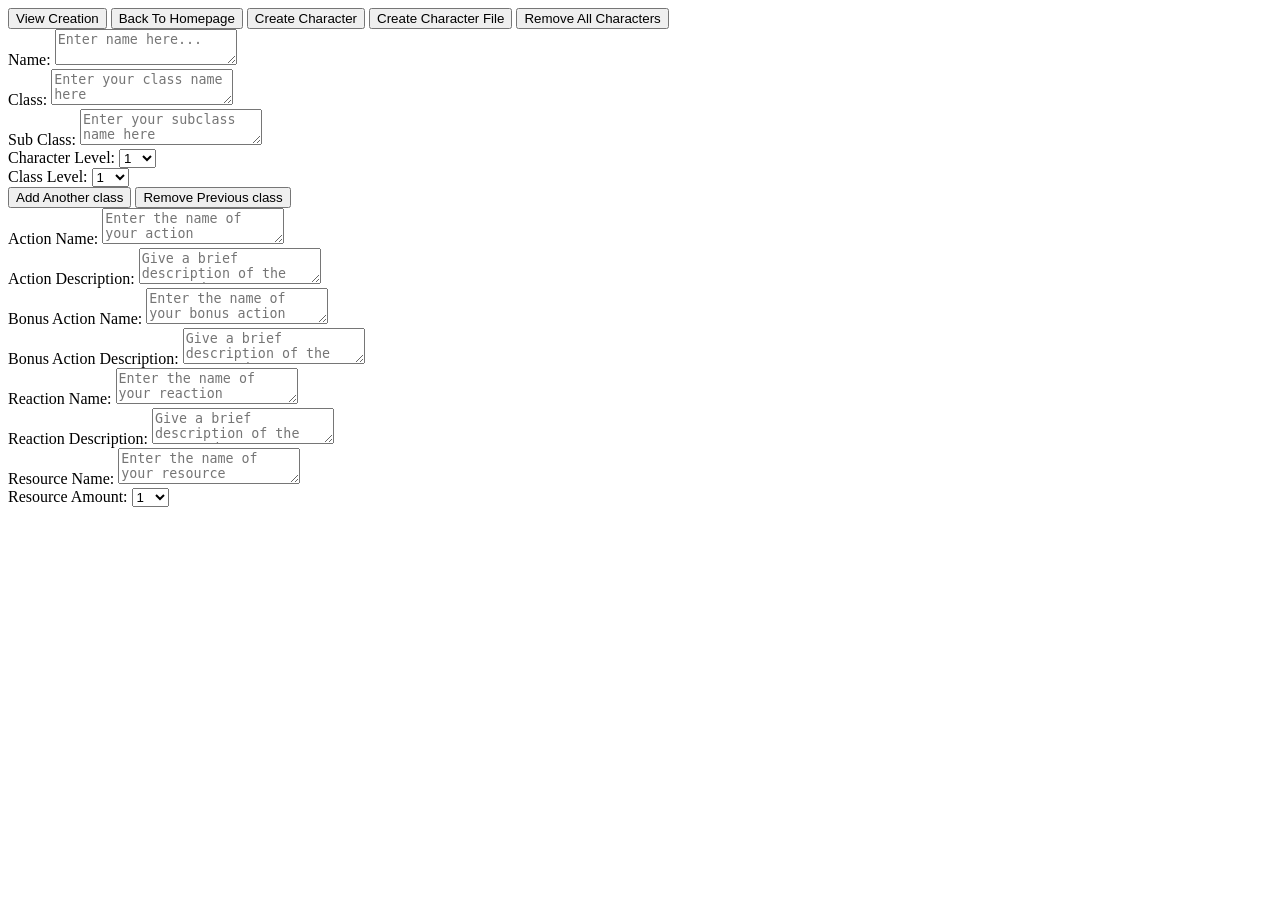
==== creationSenior.html @ 7f294f93 "fixed issue with adding other resources" ====
<!DOCTYPE html>
<html lang="en">
<head>
    <meta charset="UTF-8">
    <meta name="viewport" content="width=device-width, initial-scale=1.0">
    <title>Creation</title>
    
</head>

<body>
	<div class = "container">
		<button onclick = "viewCharacter()">View Creation</button>
		<button onclick = "backToHome()">Back To Homepage</button>
		<button onclick = "createCharacter()">Create Character</button>
		<button onclick = "createCharacterFile()">Create Character File</button>
		<button onclick = "clearStorage()">Remove All Characters</button>
	</div>
	<div id = "creationContainer">
	</div>
	<script>
		let classCount = 1;

		function viewCharacter(){
			window.location.href = "viewingSenior.html";
		}

		function backToHome(){
			window.location.href = "index.html";
		}

		function loadCreation(){
			const container = document.getElementById('creationContainer');
			container.innerHTML = `
				<div class = "input-group">
					<label for="name">Name:</label>
        				<textarea id="name" placeholder="Enter name here..."></textarea>
				</div>

				<div class = "input-group">
					<label for="classCharacter">Class:</label>
        				<textarea id="classCharacter" placeholder="Enter your class name here"></textarea>
				</div>
				<div class = "input-group">
					<label for="subClassCharacter">Sub Class:</label>
        				<textarea id="subClassCharacter" placeholder="Enter your subclass name here"></textarea>
				</div>
				<div class = "input-group">
					<label for="characterLevel">Character Level:</label>
        				<select id="characterLevel">
                        			${Array.from({length: 20}, (_, i) => 
                            			`<option value="${i + 1}">${i + 1}</option>`
                        			).join('')}
                    			</select>
				</div>
				<div class = "input-group">
					<label for="level">Class Level:</label>
        				<select id="level">
                        			${Array.from({length: 20}, (_, i) => 
                            			`<option value="${i + 1}">${i + 1}</option>`
                        			).join('')}
                    			</select>
				</div>
				<button onclick = "addClass()">Add Another class</button>
				<button onclick = "removeClass()">Remove Previous class</button>
			`;
			addActionBlock();
			addBonusActionBlock();
			addReactionBlock();
			addResourceBlock();
		}

		function addActionBlock(){
			const container = document.getElementById('creationContainer');
			const newBlock = document.createElement('div');
			newBlock.classList.add('actionBlock');
			newBlock.innerHTML = `
				<div class = "input-group">
					<label for = "actionName">Action Name: </label>
						<textarea id="actionName" placeholder="Enter the name of your action"></textarea>
				</div>
				<div class = "input-group">
					<label for = "actionDescription">Action Description: </label>
						<textarea id="actionDescription" placeholder="Give a brief description of the range, damage type, damage roll, and additional resources used by your action"></textarea>
				</div>
			`;
			container.appendChild(newBlock);
		}

		function addBonusActionBlock(){
			const container = document.getElementById('creationContainer');
			const newBlock = document.createElement('div');
			newBlock.classList.add('bonusActionBlock');
			newBlock.innerHTML = `
				<div class = "input-group">
					<label for = "bonusActionName">Bonus Action Name: </label>
						<textarea id="bonusActionName" placeholder="Enter the name of your bonus action"></textarea>
				</div>
				<div class = "input-group">
					<label for = "bonusActionDescription">Bonus Action Description: </label>
						<textarea id="bonusActionDescription" placeholder="Give a brief description of the range, damage type, damage roll, and additional resources used by your bonus action"></textarea>
				</div>
			`;
			container.appendChild(newBlock);
		}

		function addReactionBlock(){
			const container = document.getElementById('creationContainer');
			const newBlock = document.createElement('div');
			newBlock.classList.add('reactionBlock');
			newBlock.innerHTML = `
				<div class = "input-group">
					<label for = "reactionName">Reaction Name: </label>
						<textarea id="reactionName" placeholder="Enter the name of your reaction"></textarea>
				</div>
				<div class = "input-group">
					<label for = "reactionDescription">Reaction Description: </label>
						<textarea id="reactionDescription" placeholder="Give a brief description of the range, damage type, damage roll, and additional resources used by your reaction"></textarea>
				</div>
			`;
			container.appendChild(newBlock);
		}

		function addResourceBlock(){
			const container = document.getElementById('creationContainer');
			const newBlock = document.createElement('div');
			newBlock.classList.add('resourceBlock');
			newBlock.innerHTML = `
				<div class = "input-group">
					<label for = "resourceName">Resource Name: </label>
						<textarea id="resourceName" placeholder="Enter the name of your resource"></textarea>
				</div>
				<div class = "input-group">
					<label for="resourceAmount">Resource Amount:</label>
        				<select id="resourceAmount">
                        			${Array.from({length: 20}, (_, i) => 
                  	    				`<option value="${i + 1}">${i + 1}</option>`
                        				).join('')}
                    			</select>
				</div>
			`;
			container.appendChild(newBlock);
		}

		function addClass(){
			if(classCount >= 2){
				alert('No more than 2 classes per character are supported at this time');
				return;
			}

			const totalLevel = document.getElementById('characterLevel').value;
			const container = document.getElementById('creationContainer');
			const newBlock = document.createElement('div');
			newBlock.classList.add('class-block');

			newBlock.innerHTML = `
				<div class = "input-group">
					<label for="newClassCharacter">Class:</label>
        				<textarea id="newClassCharacter" placeholder="Enter your class name here"></textarea>
				</div>
				<div class = "input-group">
					<label for="newSubClassCharacter">Sub Class:</label>
        				<textarea id="newSubClassCharacter" placeholder="Enter your subclass name here"></textarea>
				</div>
				<div class = "input-group">
					<label for="newLevel">Class Level:</label>
        				<select id="newLevel">
                        			${Array.from({length: 20}, (_, i) => 
                  	    				`<option value="${i + 1}">${i + 1}</option>`
                        				).join('')}
                    			</select>
				</div>
			`;
			container.appendChild(newBlock);
			classCount += 1;
		}

		function removeClass(){  
			if (classCount <= 1){ 
				alert('You have to have at least one class');
				return;
			}
			
			const container = document.getElementById('creationContainer');
			const blocks = container.getElementsByClassName('class-block');
			
			container.removeChild(blocks[blocks.length - 1]);
			classCount -= 1;
		}

		function saveCharacter(){
			const character = {
				name: document.getElementById('name').value.trim(),
				totalLevel: parseInt(document.getElementById('characterLevel').value),
				classes: [],
				actions: [],
				bActions: [],
				reactions: [],
				otherResources: []
			};
			const primaryClass = {
				className: document.getElementById('classCharacter').value.trim(),
				subClassName: document.getElementById('subClassCharacter').value.trim(),
				classLevel: parseInt(document.getElementById('level').value)
			};
			character.classes.push(primaryClass);
			if(classCount == 2){
				const secondClass = {
					className: document.getElementById('newClassCharacter').value.trim(),
					subClassName: document.getElementById('newSubClassCharacter').value.trim(),
					classLevel: parseInt(document.getElementById('newLevel').value)
				};
				character.classes.push(secondClass);
			}
			const action = {
				actionName: document.getElementById('actionName').value.trim(),
				actionDesc: document.getElementById('actionDescription').value.trim()
			};
			character.actions.push(action);
			const bonusAction = {
				bonusActionName: document.getElementById('bonusActionName').value.trim(),
				bonusActionDesc: document.getElementById('bonusActionDescription').value.trim()
			};
			character.bActions.push(bonusAction);
			const reaction = {
				reactionName: document.getElementById('reactionName').value.trim(),
				reactionDesc: document.getElementById('reactionDescription').value.trim()
			};
			character.reactions.push(reaction);
			const resource = {
				resourceName: document.getElementById('resourceName').value.trim(),
				resourceAmount : parseInt(document.getElementById('resourceAmount').value)
			};
			character.otherResources.push(resource);
			let characters = JSON.parse(localStorage.getItem("characters")) || [];
			characters.push(character);
			localStorage.setItem("characters", JSON.stringify(characters));
		}
		
		function saveCharacterAsFile(){
			const character = {
				name: document.getElementById('name').value.trim(),
				totalLevel: parseInt(document.getElementById('characterLevel').value),
				classes: [],
				actions: [],
				bActions: [],
				reactions: [],
				otherResources: []
			};
			const primaryClass = {
				className: document.getElementById('classCharacter').value.trim(),
				subClassName: document.getElementById('subClassCharacter').value.trim(),
				classLevel: parseInt(document.getElementById('level').value)
			};
			character.classes.push(primaryClass);
			if(classCount == 2){
				const secondClass = {
					className: document.getElementById('newClassCharacter').value.trim(),
					subClassName: document.getElementById('newSubClassCharacter').value.trim(),
					classLevel: parseInt(document.getElementById('newLevel').value)
				};
				character.classes.push(secondClass);
			}

			const jsonString = JSON.stringify(character, null, 4);
			const blob = new Blob([jsonString], { type: "application/json" });
			const url = URL.createObjectURL(blob);

			const link = document.createElement("a");
			link.href = url;

			// Name file based on character name
			const filename = character.name
					? `${character.name.replace(/\s+/g, "_")}.json`
					: "character.json";

			link.download = filename;
			link.click();

			URL.revokeObjectURL(url);
		}

		function createCharacterFile(){
			if(checkValid()){
				saveCharacterAsFile();
				alert('Character successfully created and ready to view');
			}
		}

		function createCharacter(){
			if(checkValid()){
				saveCharacter();
				alert('Character successfully created and ready to view');
			}
		}

		function checkValid(){
			const characterName = document.getElementById('name').value.trim();
			const characterClass = document.getElementById('classCharacter').value.trim();
			const classLevel = parseInt(document.getElementById('level').value);
			const totalLevel = parseInt(document.getElementById('characterLevel').value);
			if(characterName == ''){
				alert('You must name your character');
				return false;
			}else{
				if(classCount == 2){
					let classTwoLevel = parseInt(document.getElementById('newLevel').value);
					let classTwoName = document.getElementById('newClassCharacter').value.trim();
					if(classLevel + classTwoLevel != totalLevel){
						alert('The levels of your classes must add together to match your total level');
						return false;
					}
					if(classTwoName == '' || characterClass == ''){
						alert('Make sure the names of both classes are filled');
						return false;
					}
				}else if (classCount == 1){
					if(classLevel != totalLevel){
						alert('Your class level and character level must match');
						return false;
					}
					if(characterClass == ''){
						alert('Your character must have a class');
						return false;
					}
				}else if (classCount > 2){
					alert('No more than 2 classes per character is supported at this time');
					return false;
				}
			}
			return true;	
		}
		
		//for testing purposes so I don't clog my local storage, will later become a remove character function
		function clearStorage(){
			localStorage.clear();
		}

		loadCreation();
	</script>
</body>
</html>
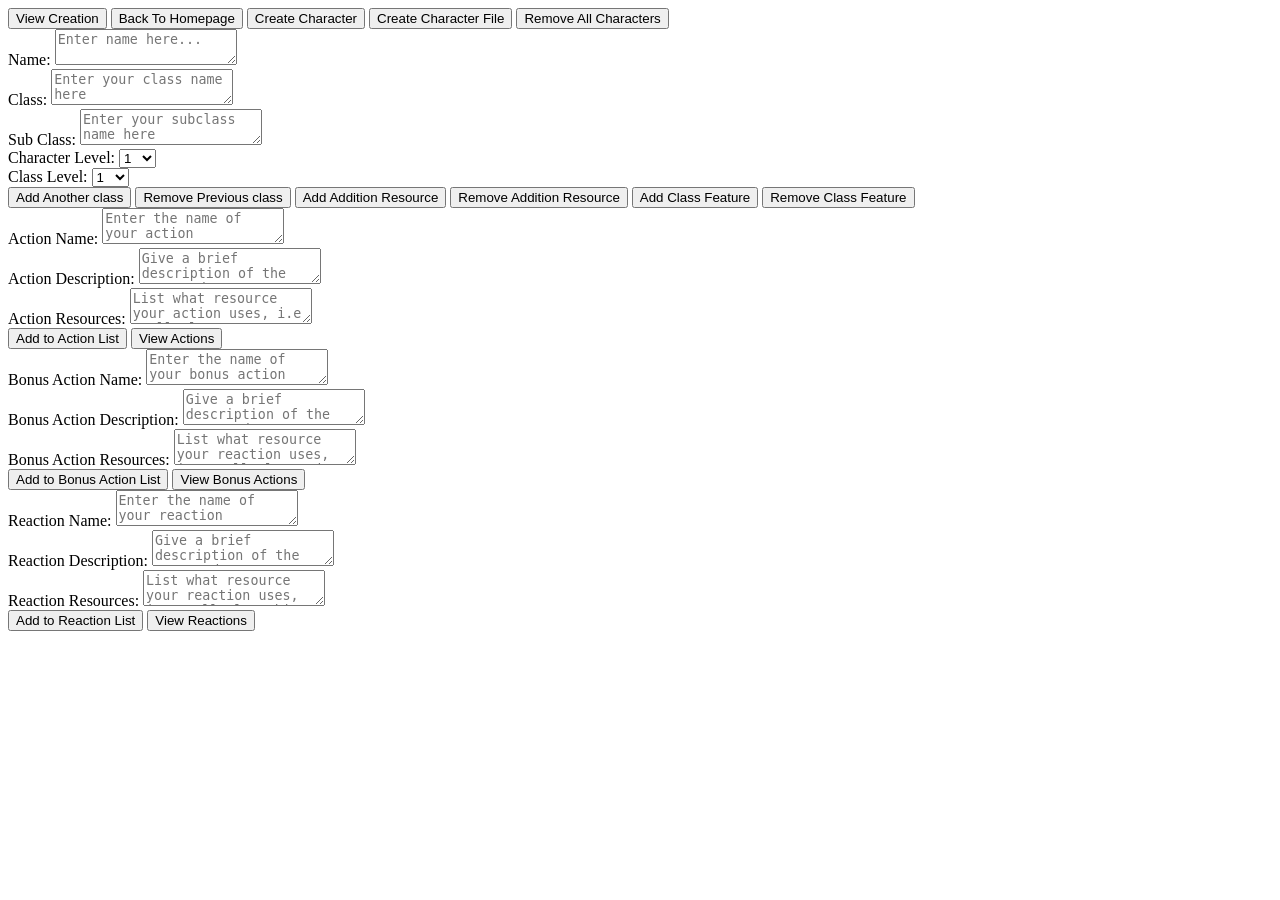
==== commit 1abbce4a: "big update, made so a/ba/r are added to a list and can be viewed. Additional resources can be viewed" ====
--- a/creationSenior.html
+++ b/creationSenior.html
@@ -19,6 +19,11 @@
 	</div>
 	<script>
 		let classCount = 1;
+		let resourceCount = 0;
+		let featureCount = 0;
+		let actionsList = [];
+		let bonusActionsList = [];
+		let reactionsList = [];
 
 		function viewCharacter(){
 			window.location.href = "viewingSenior.html";
@@ -62,11 +67,14 @@
 				</div>
 				<button onclick = "addClass()">Add Another class</button>
 				<button onclick = "removeClass()">Remove Previous class</button>
+				<button onclick = "addResourceBlock()">Add Addition Resource</button>
+				<button onclick = "removeResourceBlock()">Remove Addition Resource</button>
+				<button onclick = "addClassFeatureBlock()">Add Class Feature</button>
+				<button onclick = "removeClassFeatureBlock()">Remove Class Feature</button>
 			`;
 			addActionBlock();
 			addBonusActionBlock();
 			addReactionBlock();
-			addResourceBlock();
 		}
 
 		function addActionBlock(){
@@ -80,10 +88,38 @@
 				</div>
 				<div class = "input-group">
 					<label for = "actionDescription">Action Description: </label>
-						<textarea id="actionDescription" placeholder="Give a brief description of the range, damage type, damage roll, and additional resources used by your action"></textarea>
-				</div>
-			`;
-			container.appendChild(newBlock);
+						<textarea id="actionDescription" placeholder="Give a brief description of the range, damage type, and damage roll and/or what your action does"></textarea>
+				</div>
+				<div class = "input-group">
+					<label for = "actionResources">Action Resources: </label>
+						<textarea id="actionResources" placeholder="List what resource your action uses, i.e spell slot, action+bonus action, ki point, etc"></textarea>
+				</div>
+				<button onclick = "addAction()">Add to Action List</button>
+				<button onclick = "viewActions()">View Actions</button>
+			`;
+			container.appendChild(newBlock);
+		}
+
+		function checkAction(){
+			return true;
+		}
+
+		//add execptions for null entries
+		function addAction(){
+			if(checkAction()){
+				const action = {
+					actionName: document.getElementById('actionName').value.trim(),
+					actionDescription: document.getElementById('actionDescription').value.trim(),
+					actionResource: document.getElementById('actionResources').value.trim()
+				};
+				actionsList.push(action);
+			}
+		}
+
+		function viewActions(){
+			alert("Your Actions are: " + actionsList.map(r => r.actionName).join(", "));
+			return;
+
 		}
 
 		function addBonusActionBlock(){
@@ -97,10 +133,37 @@
 				</div>
 				<div class = "input-group">
 					<label for = "bonusActionDescription">Bonus Action Description: </label>
-						<textarea id="bonusActionDescription" placeholder="Give a brief description of the range, damage type, damage roll, and additional resources used by your bonus action"></textarea>
-				</div>
-			`;
-			container.appendChild(newBlock);
+						<textarea id="bonusActionDescription" placeholder="Give a brief description of the range, damage type, damage roll, and/or what your bonus action does."></textarea>
+				</div>
+				<div class = "input-group">
+					<label for = "BonusActionResources">Bonus Action Resources: </label>
+						<textarea id="bonusActionResources" placeholder="List what resource your reaction uses, i.e spell slot and spell level, ki point, etc"></textarea>
+				</div>
+				<button onclick = "addBonusAction()">Add to Bonus Action List</button>
+				<button onclick = "viewBonusActions()">View Bonus Actions</button>
+			`;
+			container.appendChild(newBlock);
+		}
+
+		function checkBonusAction(){
+			return true;
+		}
+		//add execptions for null entries
+		function addBonusAction(){
+			if(checkBonusAction()){
+				const bonusAction = {
+					bonusActionName: document.getElementById('bonusActionName').value.trim(),
+					bonusActionDescription: document.getElementById('bonusActionDescription').value.trim(),
+					bonusActionResource: document.getElementById('bonusActionResources').value.trim()
+				};
+				bonusActionsList.push(bonusAction);
+			}
+		}
+
+		function viewBonusActions(){
+			alert("Your Bonus Actions are: " + bonusActionsList.map(r => r.bonusActionName).join(", "));
+			return;
+
 		}
 
 		function addReactionBlock(){
@@ -114,10 +177,37 @@
 				</div>
 				<div class = "input-group">
 					<label for = "reactionDescription">Reaction Description: </label>
-						<textarea id="reactionDescription" placeholder="Give a brief description of the range, damage type, damage roll, and additional resources used by your reaction"></textarea>
-				</div>
-			`;
-			container.appendChild(newBlock);
+						<textarea id="reactionDescription" placeholder="Give a brief description of the range, damage type, damage roll, and/or what your reaction does"></textarea>
+				</div>
+				<div class = "input-group">
+					<label for = "reactionResources">Reaction Resources: </label>
+						<textarea id="reactionResources" placeholder="List what resource your reaction uses, i.e spell slot, ki point, etc"></textarea>
+				</div>
+				<button onclick = "addReaction()">Add to Reaction List</button>
+				<button onclick = "viewReactions()">View Reactions</button>
+			`;
+			container.appendChild(newBlock);
+		}
+
+		function addReaction(){
+			if(checkReaction()){
+				const reaction = {
+					reactionName: document.getElementById('reactionName').value.trim(),
+					reactionDescription: document.getElementById('reactionDescription').value.trim(),
+					reactionResources: document.getElementById('reactionResources').value.trim()
+				};
+				reactionsList.push(reaction);
+			}
+		}
+
+		function checkReaction(){
+			return true;
+		}
+
+		function viewReactions(){
+			alert("Your reactions are: " + reactionsList.map(r => r.reactionName).join(", "));
+			return;
+
 		}
 
 		function addResourceBlock(){
@@ -139,6 +229,53 @@
 				</div>
 			`;
 			container.appendChild(newBlock);
+			resourceCount += 1;
+		}
+
+		function removeResourceBlock(){  
+			if(resourceCount == 0){
+				alert('No additional resources to remove at this time');
+				return;
+			}
+
+			const container = document.getElementById('creationContainer');
+			const blocks = container.getElementsByClassName('resourceBlock');
+
+			
+			container.removeChild(blocks[blocks.length - 1]);
+			resourceCount -= 1;
+		}
+
+		function addClassFeatureBlock(){
+			const container = document.getElementById('creationContainer');
+			const newBlock = document.createElement('div');
+			newBlock.classList.add('classFeatureBlock');
+			newBlock.innerHTML = `
+				<div class = "input-group">
+					<label for = "classFeatureName">Class Feature Name: </label>
+						<textarea id="classFeatureName" placeholder="Enter the name of your class feature"></textarea>
+				</div>
+				<div class = "input-group">
+					<label for = "classFeatureDescription">Class Feature Description: </label>
+						<textarea id="classFeatureDescription" placeholder="Give a brief description of your class feature."></textarea>
+				</div>
+			`;
+			container.appendChild(newBlock);
+			featureCount += 1;
+		}
+
+		function removeClassFeatureBlock(){  
+			if(featureCount == 0){
+				alert('No class features to remove at this time');
+				return;
+			}
+
+			const container = document.getElementById('creationContainer');
+			const blocks = container.getElementsByClassName('classFeatureBlock');
+
+			
+			container.removeChild(blocks[blocks.length - 1]);
+			featureCount -= 1;
 		}
 
 		function addClass(){
@@ -192,9 +329,9 @@
 				name: document.getElementById('name').value.trim(),
 				totalLevel: parseInt(document.getElementById('characterLevel').value),
 				classes: [],
-				actions: [],
-				bActions: [],
-				reactions: [],
+				actions: actionsList,
+				bonusActions: bonusActionsList,
+				reactions: reactionsList,
 				otherResources: []
 			};
 			const primaryClass = {
@@ -211,21 +348,6 @@
 				};
 				character.classes.push(secondClass);
 			}
-			const action = {
-				actionName: document.getElementById('actionName').value.trim(),
-				actionDesc: document.getElementById('actionDescription').value.trim()
-			};
-			character.actions.push(action);
-			const bonusAction = {
-				bonusActionName: document.getElementById('bonusActionName').value.trim(),
-				bonusActionDesc: document.getElementById('bonusActionDescription').value.trim()
-			};
-			character.bActions.push(bonusAction);
-			const reaction = {
-				reactionName: document.getElementById('reactionName').value.trim(),
-				reactionDesc: document.getElementById('reactionDescription').value.trim()
-			};
-			character.reactions.push(reaction);
 			const resource = {
 				resourceName: document.getElementById('resourceName').value.trim(),
 				resourceAmount : parseInt(document.getElementById('resourceAmount').value)
@@ -241,9 +363,9 @@
 				name: document.getElementById('name').value.trim(),
 				totalLevel: parseInt(document.getElementById('characterLevel').value),
 				classes: [],
-				actions: [],
-				bActions: [],
-				reactions: [],
+				actions: actionsList,
+				bonusActions: bonusActionsList,
+				reactions: reactionsList,
 				otherResources: []
 			};
 			const primaryClass = {
@@ -260,6 +382,12 @@
 				};
 				character.classes.push(secondClass);
 			}
+			
+			const resource = {
+				resourceName: document.getElementById('resourceName').value.trim(),
+				resourceAmount : parseInt(document.getElementById('resourceAmount').value)
+			};
+			character.otherResources.push(resource);
 
 			const jsonString = JSON.stringify(character, null, 4);
 			const blob = new Blob([jsonString], { type: "application/json" });
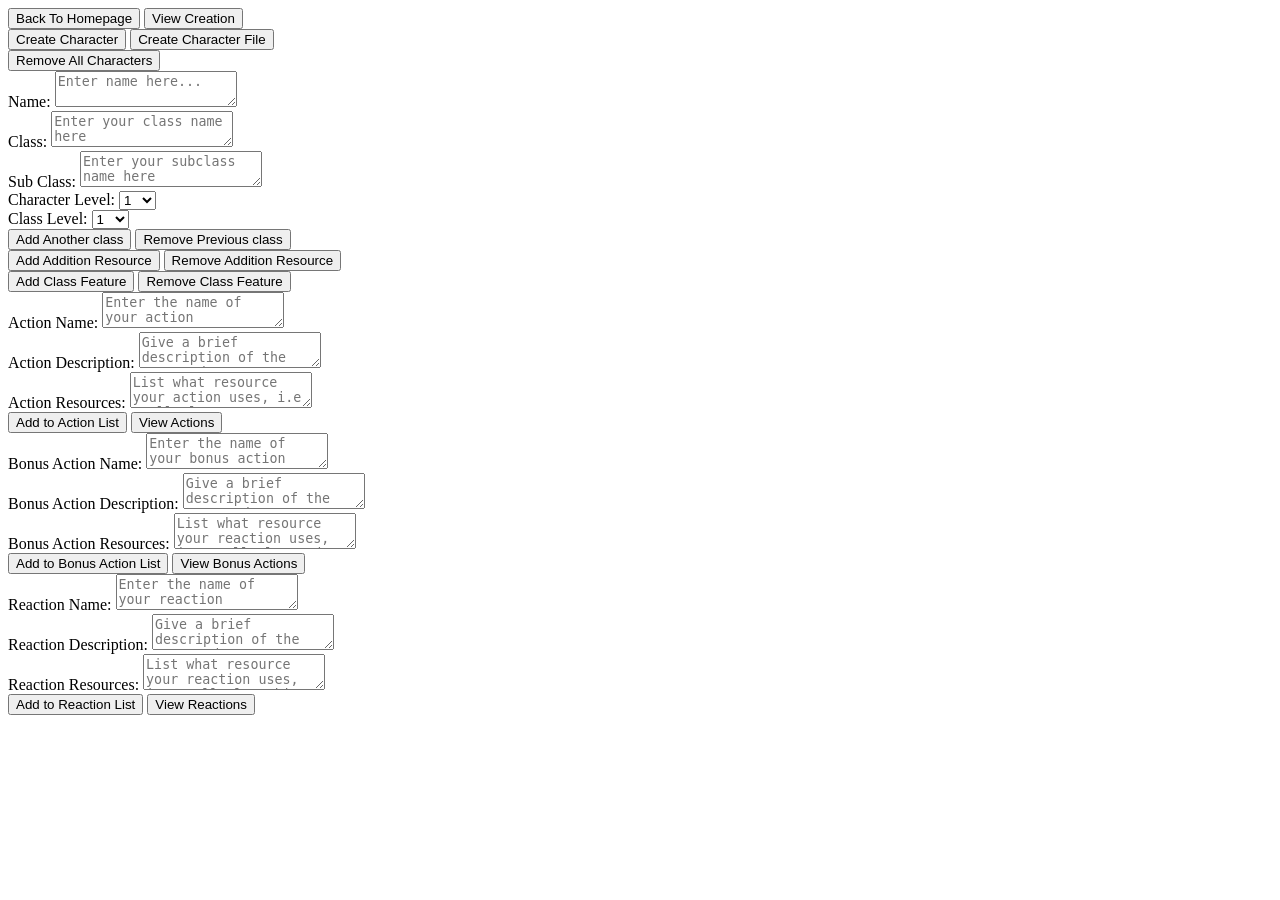
==== commit 20490301: "made some UI changes. Basically organized buttons better" ====
--- a/creationSenior.html
+++ b/creationSenior.html
@@ -9,10 +9,10 @@
 
 <body>
 	<div class = "container">
-		<button onclick = "viewCharacter()">View Creation</button>
 		<button onclick = "backToHome()">Back To Homepage</button>
+		<button onclick = "viewCharacter()">View Creation</button><br>
 		<button onclick = "createCharacter()">Create Character</button>
-		<button onclick = "createCharacterFile()">Create Character File</button>
+		<button onclick = "createCharacterFile()">Create Character File</button><br>
 		<button onclick = "clearStorage()">Remove All Characters</button>
 	</div>
 	<div id = "creationContainer">
@@ -66,9 +66,9 @@
                     			</select>
 				</div>
 				<button onclick = "addClass()">Add Another class</button>
-				<button onclick = "removeClass()">Remove Previous class</button>
+				<button onclick = "removeClass()">Remove Previous class</button><br>
 				<button onclick = "addResourceBlock()">Add Addition Resource</button>
-				<button onclick = "removeResourceBlock()">Remove Addition Resource</button>
+				<button onclick = "removeResourceBlock()">Remove Addition Resource</button><br>
 				<button onclick = "addClassFeatureBlock()">Add Class Feature</button>
 				<button onclick = "removeClassFeatureBlock()">Remove Class Feature</button>
 			`;
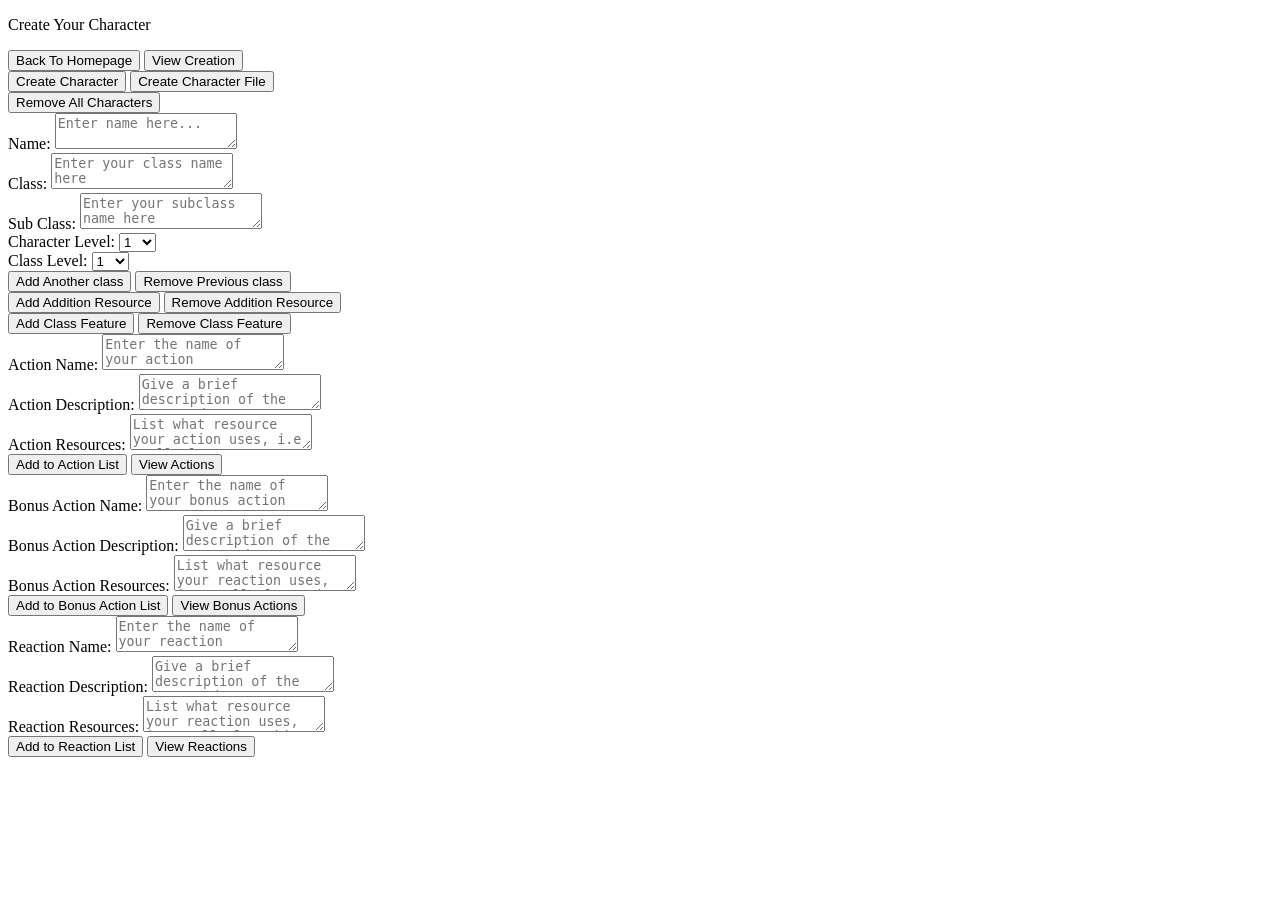
==== commit 01f68519: "another big change. Viewing now has interactability, viewable resources, class actions, and turn eco" ====
--- a/creationSenior.html
+++ b/creationSenior.html
@@ -9,6 +9,7 @@
 
 <body>
 	<div class = "container">
+		<p>Create Your Character</p>
 		<button onclick = "backToHome()">Back To Homepage</button>
 		<button onclick = "viewCharacter()">View Creation</button><br>
 		<button onclick = "createCharacter()">Create Character</button>
@@ -24,6 +25,8 @@
 		let actionsList = [];
 		let bonusActionsList = [];
 		let reactionsList = [];
+		let classActionsList = [];
+		let resourceList = [];
 
 		function viewCharacter(){
 			window.location.href = "viewingSenior.html";
@@ -101,10 +104,20 @@
 		}
 
 		function checkAction(){
+			if(document.getElementById('actionName').value.trim() == ""){
+				alert('Make sure your action has a name');
+				return false;
+			}
+			if(document.getElementById('actionDescription').value.trim() == ""){
+				alert('Make sure your action has a description');
+				return false;
+			}
+			if(document.getElementById('actionResources').value.trim() == ""){
+				alert('Make sure your action has a resource or type NA');
+				return false;
+			}
 			return true;
 		}
-
-		//add execptions for null entries
 		function addAction(){
 			if(checkAction()){
 				const action = {
@@ -113,6 +126,7 @@
 					actionResource: document.getElementById('actionResources').value.trim()
 				};
 				actionsList.push(action);
+				alert("The " + actionsList[actionsList.length - 1].actionName + " action has been added to your character");
 			}
 		}
 
@@ -146,9 +160,20 @@
 		}
 
 		function checkBonusAction(){
+			if(document.getElementById('bonusActionName').value.trim() == ""){
+				alert('Make sure your bonus action has a name');
+				return false;
+			}
+			if(document.getElementById('bonusActionDescription').value.trim() == ""){
+				alert('Make sure your bonus action has a description');
+				return false;
+			}
+			if(document.getElementById('bonusActionResources').value.trim() == ""){
+				alert('Make sure your bonus action has a resource or type NA');
+				return false;
+			}
 			return true;
 		}
-		//add execptions for null entries
 		function addBonusAction(){
 			if(checkBonusAction()){
 				const bonusAction = {
@@ -157,6 +182,7 @@
 					bonusActionResource: document.getElementById('bonusActionResources').value.trim()
 				};
 				bonusActionsList.push(bonusAction);
+				alert("The " + bonusActionsList[bonusActionsList.length - 1].bonusActionName + " bonus action has been added to your character");
 			}
 		}
 
@@ -197,10 +223,23 @@
 					reactionResources: document.getElementById('reactionResources').value.trim()
 				};
 				reactionsList.push(reaction);
+				alert("The " + reactionsList[reactionsList.length - 1].reactionName + " reaction has been added to your character");
 			}
 		}
 
 		function checkReaction(){
+			if(document.getElementById('reactionName').value.trim() == ""){
+				alert('Make sure your reaction has a name');
+				return false;
+			}
+			if(document.getElementById('reactionDescription').value.trim() == ""){
+				alert('Make sure your reaction has a description');
+				return false;
+			}
+			if(document.getElementById('reactionResources').value.trim() == ""){
+				alert('Make sure your reaction has a resource or type NA');
+				return false;
+			}
 			return true;
 		}
 
@@ -213,23 +252,27 @@
 		function addResourceBlock(){
 			const container = document.getElementById('creationContainer');
 			const newBlock = document.createElement('div');
-			newBlock.classList.add('resourceBlock');
-			newBlock.innerHTML = `
-				<div class = "input-group">
-					<label for = "resourceName">Resource Name: </label>
-						<textarea id="resourceName" placeholder="Enter the name of your resource"></textarea>
-				</div>
-				<div class = "input-group">
-					<label for="resourceAmount">Resource Amount:</label>
-        				<select id="resourceAmount">
-                        			${Array.from({length: 20}, (_, i) => 
-                  	    				`<option value="${i + 1}">${i + 1}</option>`
-                        				).join('')}
-                    			</select>
-				</div>
-			`;
-			container.appendChild(newBlock);
-			resourceCount += 1;
+			if(resourceCount < 1){
+				newBlock.classList.add('resourceBlock');
+				newBlock.innerHTML = `
+					<div class = "input-group">
+						<label for = "resourceName">Resource Name: </label>
+							<textarea id="resourceName" placeholder="Enter the name of your resource"></textarea>
+					</div>
+					<div class = "input-group">
+						<label for="resourceAmount">Resource Amount:</label>
+        					<select id="resourceAmount">
+            	            			${Array.from({length: 20}, (_, i) => 
+            	      	    				`<option value="${i + 1}">${i + 1}</option>`
+            	            				).join('')}
+            	        			</select>
+					</div>
+					<button onclick = "addToResourceList()">Add to Resource List</button>
+					<button onclick = "viewResourceList()"> View Resources</button>
+				`;
+				container.appendChild(newBlock);
+				resourceCount += 1;
+			}
 		}
 
 		function removeResourceBlock(){  
@@ -246,22 +289,42 @@
 			resourceCount -= 1;
 		}
 
+		function addToResourceList(){
+			const name = document.getElementById('resourceName').value.trim();
+			if(name != '' ){
+				const resource = {
+					resourceName: name,
+					resourceAmount: parseInt(document.getElementById('resourceAmount').value)
+				}
+				resourceList.push(resource);
+				alert("Added " + name + " to your resource list")
+			}
+		}
+
+		function viewResourceList(){
+			alert("Your resources are: " + resourceList.map(r => r.resourceName).join(", "));
+		}
+
 		function addClassFeatureBlock(){
 			const container = document.getElementById('creationContainer');
 			const newBlock = document.createElement('div');
-			newBlock.classList.add('classFeatureBlock');
-			newBlock.innerHTML = `
-				<div class = "input-group">
-					<label for = "classFeatureName">Class Feature Name: </label>
-						<textarea id="classFeatureName" placeholder="Enter the name of your class feature"></textarea>
-				</div>
-				<div class = "input-group">
-					<label for = "classFeatureDescription">Class Feature Description: </label>
-						<textarea id="classFeatureDescription" placeholder="Give a brief description of your class feature."></textarea>
-				</div>
-			`;
-			container.appendChild(newBlock);
-			featureCount += 1;
+			if(featureCount < 1){
+				newBlock.classList.add('classFeatureBlock');
+				newBlock.innerHTML = `
+					<div class = "input-group">
+						<label for = "classFeatureName">Class Feature Name: </label>
+							<textarea id="classFeatureName" placeholder="Enter the name of your class feature"></textarea>
+					</div>
+						<div class = "input-group">
+						<label for = "classFeatureDescription">Class Feature Description: </label>
+							<textarea id="classFeatureDescription" placeholder="Give a brief description of your class feature."></textarea>
+					</div>
+					<button onclick = "addToClassFeatureList()">Add to Class Feature List</button>
+					<button onclick = "viewClassFeatureList()"> View Class Features</button>
+				`;
+				container.appendChild(newBlock);
+				featureCount += 1;
+			}
 		}
 
 		function removeClassFeatureBlock(){  
@@ -277,6 +340,24 @@
 			container.removeChild(blocks[blocks.length - 1]);
 			featureCount -= 1;
 		}
+
+		function addToClassFeatureList(){
+			const name = document.getElementById('classFeatureName').value.trim();
+			const description = document.getElementById('classFeatureDescription').value.trim();
+			if(name != '' && description != ''){
+				const feature = {
+					featureName: name,
+					featureDescription: description
+				}
+				classActionsList.push(feature);
+				alert("Added " + name + " to your class features list")
+			}
+		}
+
+		function viewClassFeatureList(){
+			alert("Your class feature are: " + classActionsList.map(r => r.featureName).join(", "));
+		}
+
 
 		function addClass(){
 			if(classCount >= 2){
@@ -332,7 +413,8 @@
 				actions: actionsList,
 				bonusActions: bonusActionsList,
 				reactions: reactionsList,
-				otherResources: []
+				otherResources: resourceList,
+				classActions: classActionsList
 			};
 			const primaryClass = {
 				className: document.getElementById('classCharacter').value.trim(),
@@ -348,11 +430,6 @@
 				};
 				character.classes.push(secondClass);
 			}
-			const resource = {
-				resourceName: document.getElementById('resourceName').value.trim(),
-				resourceAmount : parseInt(document.getElementById('resourceAmount').value)
-			};
-			character.otherResources.push(resource);
 			let characters = JSON.parse(localStorage.getItem("characters")) || [];
 			characters.push(character);
 			localStorage.setItem("characters", JSON.stringify(characters));
@@ -366,7 +443,8 @@
 				actions: actionsList,
 				bonusActions: bonusActionsList,
 				reactions: reactionsList,
-				otherResources: []
+				otherResources: [],
+				classActions: classActionsList
 			};
 			const primaryClass = {
 				className: document.getElementById('classCharacter').value.trim(),
@@ -396,7 +474,6 @@
 			const link = document.createElement("a");
 			link.href = url;
 
-			// Name file based on character name
 			const filename = character.name
 					? `${character.name.replace(/\s+/g, "_")}.json`
 					: "character.json";
@@ -455,6 +532,10 @@
 					return false;
 				}
 			}
+			if(actionsList.length ==  0 || bonusActionsList.length == 0 || reactionsList.length == 0){
+				alert("Make sure your character has saved actions, bonus actions, and reactions")
+				return false;
+			}
 			return true;	
 		}
 		
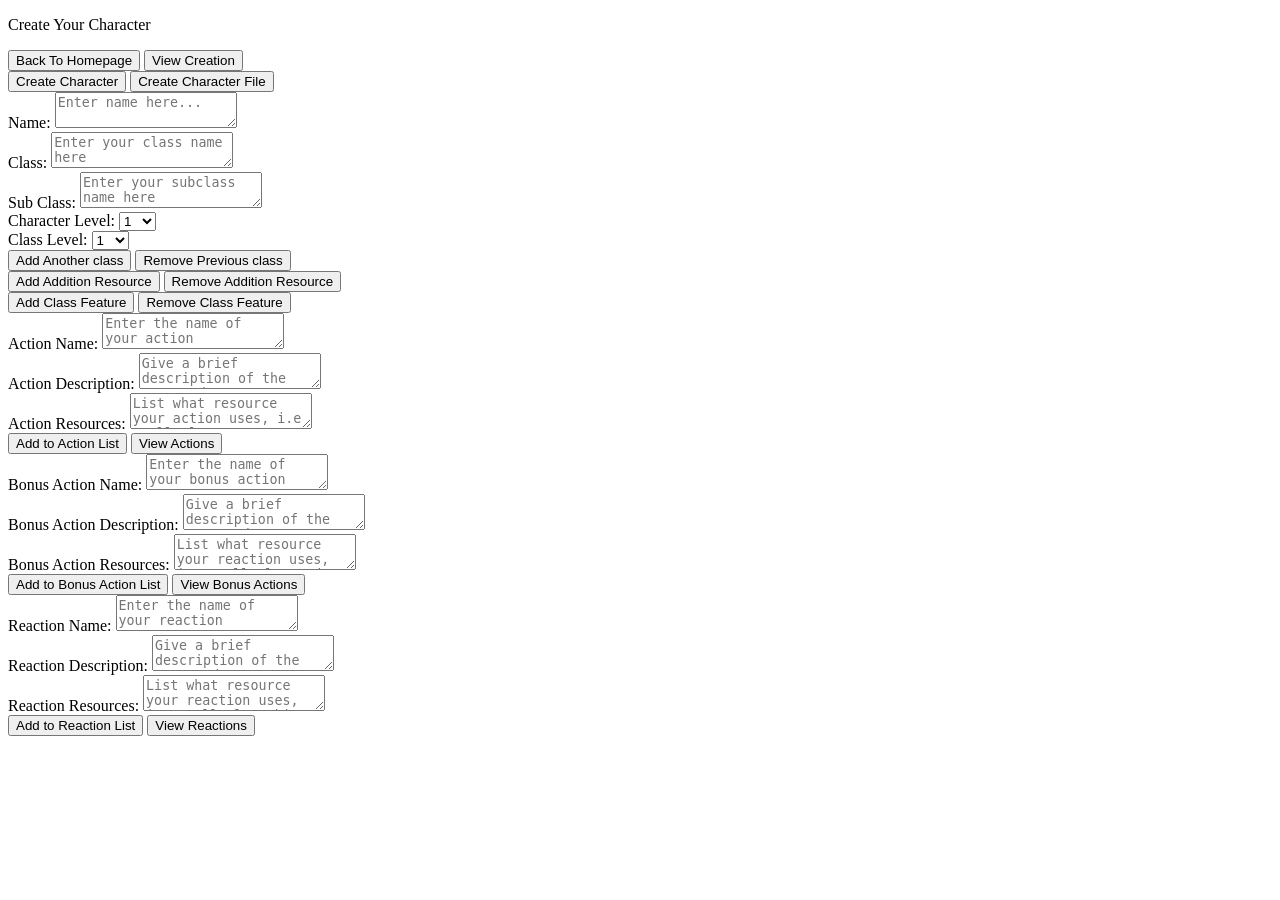
==== commit 2d8a04e5: "Fixed condition selection, some wording on the pages/buttons, can now remove a character from the up" ====
--- a/creationSenior.html
+++ b/creationSenior.html
@@ -14,7 +14,6 @@
 		<button onclick = "viewCharacter()">View Creation</button><br>
 		<button onclick = "createCharacter()">Create Character</button>
 		<button onclick = "createCharacterFile()">Create Character File</button><br>
-		<button onclick = "clearStorage()">Remove All Characters</button>
 	</div>
 	<div id = "creationContainer">
 	</div>
@@ -443,7 +442,7 @@
 				actions: actionsList,
 				bonusActions: bonusActionsList,
 				reactions: reactionsList,
-				otherResources: [],
+				otherResources: resourceList,
 				classActions: classActionsList
 			};
 			const primaryClass = {
@@ -459,14 +458,7 @@
 					classLevel: parseInt(document.getElementById('newLevel').value)
 				};
 				character.classes.push(secondClass);
-			}
-			
-			const resource = {
-				resourceName: document.getElementById('resourceName').value.trim(),
-				resourceAmount : parseInt(document.getElementById('resourceAmount').value)
 			};
-			character.otherResources.push(resource);
-
 			const jsonString = JSON.stringify(character, null, 4);
 			const blob = new Blob([jsonString], { type: "application/json" });
 			const url = URL.createObjectURL(blob);
@@ -538,11 +530,6 @@
 			}
 			return true;	
 		}
-		
-		//for testing purposes so I don't clog my local storage, will later become a remove character function
-		function clearStorage(){
-			localStorage.clear();
-		}
 
 		loadCreation();
 	</script>
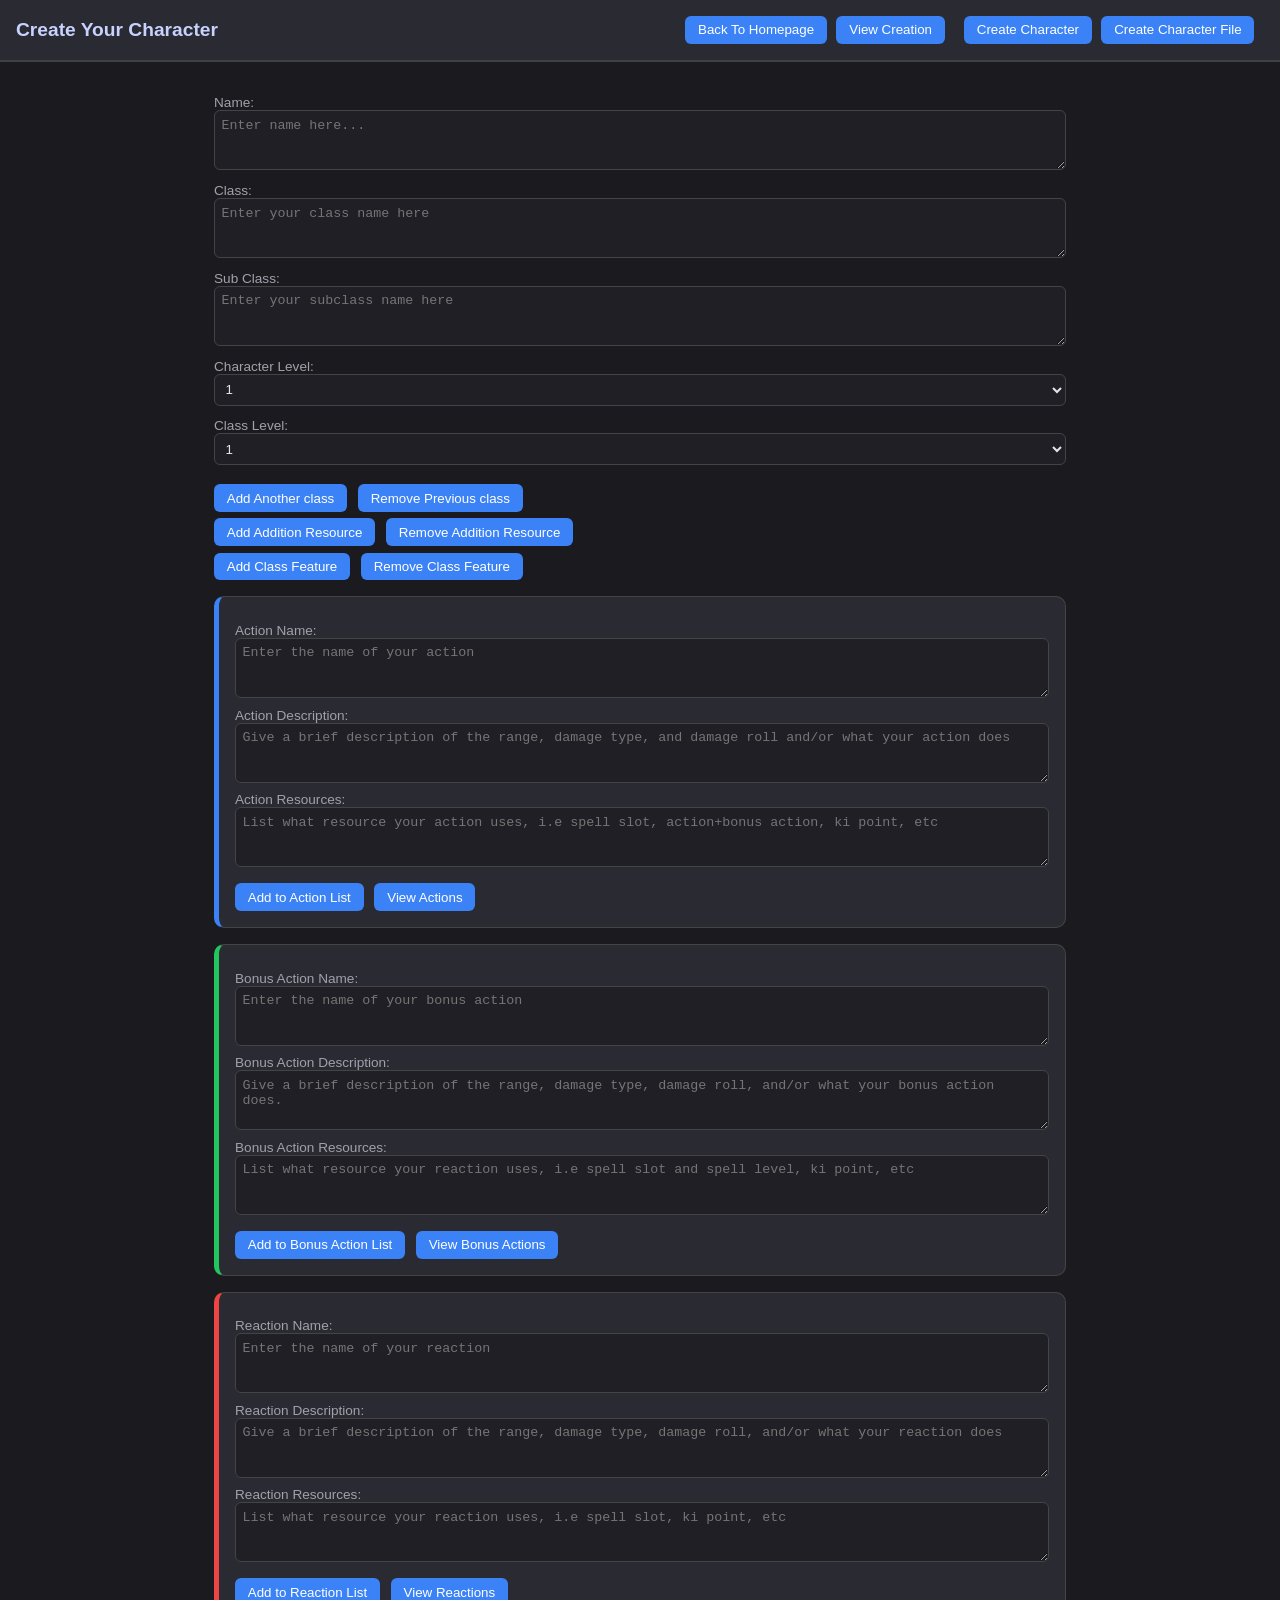
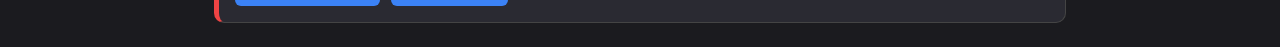
==== commit e44c951f: "Massive update to styles before the deadline. Will change the colors to a more interesting format at" ====
--- a/creationSenior.html
+++ b/creationSenior.html
@@ -1,4 +1,7 @@
 <!DOCTYPE html>
+<link rel="stylesheet" type="text/css" href="CSS/base.css">
+<link rel="stylesheet" type="text/css" href="CSS/components.css">
+<link rel="stylesheet" type="text/css" href="CSS/stylesForCreation.css">
 <html lang="en">
 <head>
     <meta charset="UTF-8">
--- a/CSS/base.css
+++ b/CSS/base.css
@@ -0,0 +1,40 @@
+*{
+  margin: 0;
+  padding: 0;
+  box-sizing: border-box;
+}
+
+body {
+  font-family: 'Segoe UI', Tahoma, sans-serif;
+  background: #1b1b1f;
+  color: #e4e4e7;
+}
+
+
+.details {
+  padding: 1.5rem;
+  max-width: 1000px;
+  margin: auto;
+}
+
+
+h2 {
+  color: #60a5fa;
+  margin-bottom: 0.5rem;
+}
+
+h3 {
+  margin-top: 1rem;
+  color: #a5b4fc;
+  border-bottom: 1px solid #444;
+  padding-bottom: 0.2rem;
+}
+
+
+ul {
+  padding-left: 1.2rem;
+}
+
+li {
+  margin: 0.3rem 0;
+}
--- a/CSS/components.css
+++ b/CSS/components.css
@@ -0,0 +1,60 @@
+nav {
+  background: #2a2a32;
+  padding: 0.75rem;
+  border-bottom: 2px solid #3f3f46;
+}
+
+nav ul {
+  display: flex;
+  gap: 1rem;
+  align-items: center;
+  flex-wrap: wrap;
+  list-style: none;
+}
+
+button {
+  background: #3b82f6;
+  border: none;
+  padding: 0.4rem 0.8rem;
+  border-radius: 6px;
+  color: white;
+  cursor: pointer;
+  transition: 0.2s;
+}
+
+button:hover {
+  background: #2563eb;
+}
+
+button.disabled {
+  background: #555;
+  cursor: not-allowed;
+}
+
+select,
+textarea,
+input[type="file"] {
+  background: #1f1f25;
+  color: #e4e4e7;
+  border: 1px solid #444;
+  border-radius: 6px;
+  padding: 0.4rem;
+}
+
+.input-group {
+  display: flex;
+  flex-direction: column;
+  margin: 0.6rem 0;
+}
+
+.input-group label {
+  font-size: 0.85rem;
+  color: #a1a1aa;
+}
+
+.section-box {
+  background: #2a2a32;
+  padding: 1rem;
+  border-radius: 10px;
+  margin-top: 1rem;
+}
--- a/CSS/stylesForCreation.css
+++ b/CSS/stylesForCreation.css
@@ -0,0 +1,78 @@
+.container {
+  background: #2a2a32;
+  padding: 1rem;
+  border-bottom: 2px solid #3f3f46;
+  display: flex;
+  flex-wrap: wrap;
+  gap: 0.6rem;
+  align-items: center;
+}
+
+.container p {
+  font-size: 1.2rem;
+  font-weight: bold;
+  color: #c7d2fe;
+  margin-right: auto;
+}
+
+#creationContainer {
+  max-width: 900px;
+  margin: auto;
+  padding: 1.5rem;
+}
+
+.actionBlock,
+.bonusActionBlock,
+.reactionBlock,
+.resourceBlock,
+.classFeatureBlock,
+.class-block {
+  background: #2a2a32;
+  border: 1px solid #444;
+  border-radius: 10px;
+  padding: 1rem;
+  margin-top: 1rem;
+  transition: 0.2s;
+}
+
+.actionBlock:hover,
+.bonusActionBlock:hover,
+.reactionBlock:hover,
+.resourceBlock:hover,
+.classFeatureBlock:hover,
+.class-block:hover {
+  border-color: #3b82f6;
+}
+
+.actionBlock {
+  border-left: 5px solid #3b82f6;
+}
+
+.bonusActionBlock {
+  border-left: 5px solid #22c55e;
+}
+
+.reactionBlock {
+  border-left: 5px solid #ef4444;
+}
+
+.resourceBlock {
+  border-left: 5px solid #eab308;
+}
+
+.classFeatureBlock {
+  border-left: 5px solid #a855f7;
+}
+
+#creationContainer button {
+  margin-top: 0.4rem;
+  margin-right: 0.4rem;
+}
+
+textarea {
+  min-height: 60px;
+}
+
+#creationContainer > .input-group {
+  margin-bottom: 0.8rem;
+}
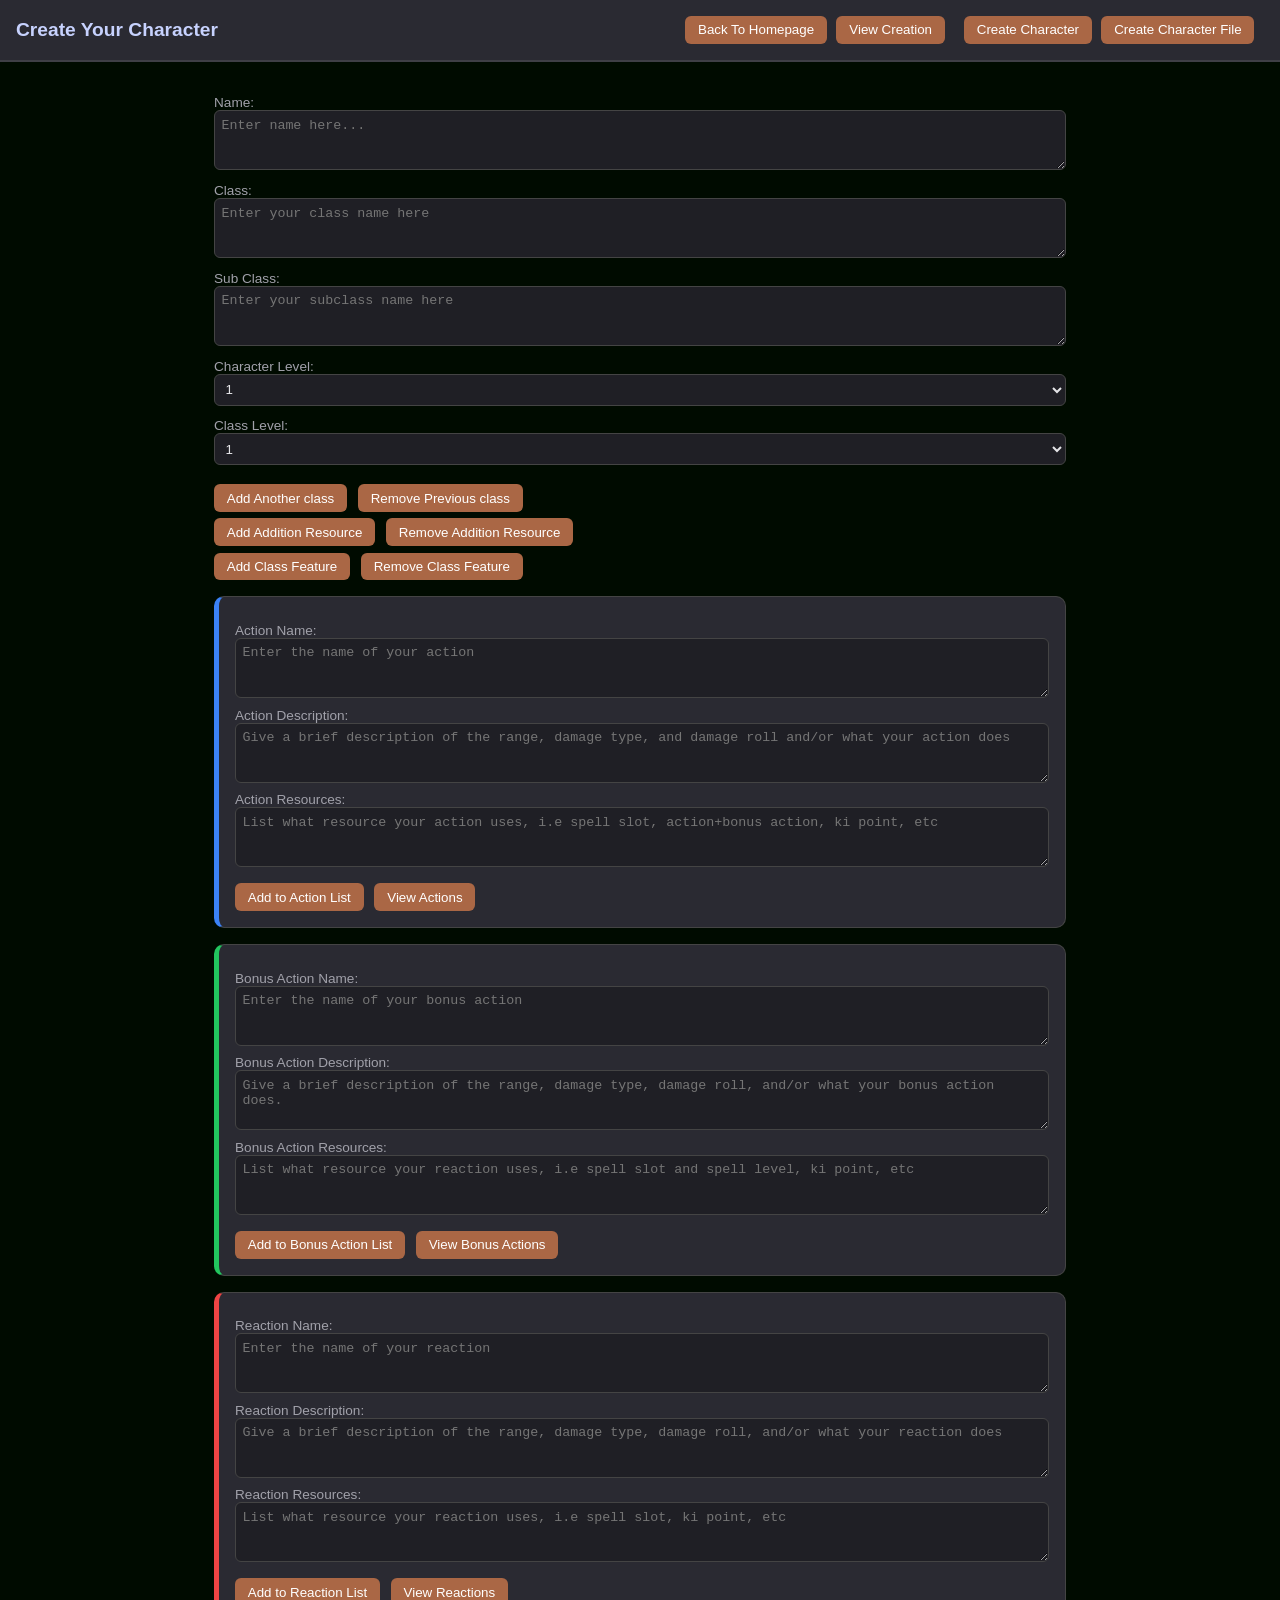
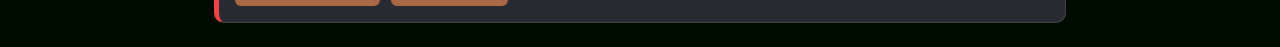
==== commit 1bb91952: "more css changes" ====
--- a/creationSenior.html
+++ b/creationSenior.html
@@ -1,540 +1,539 @@
 <!DOCTYPE html>
-<link rel="stylesheet" type="text/css" href="CSS/base.css">
-<link rel="stylesheet" type="text/css" href="CSS/components.css">
-<link rel="stylesheet" type="text/css" href="CSS/stylesForCreation.css">
-<html lang="en">
-<head>
-    <meta charset="UTF-8">
-    <meta name="viewport" content="width=device-width, initial-scale=1.0">
-    <title>Creation</title>
-    
-</head>
-
-<body>
-	<div class = "container">
-		<p>Create Your Character</p>
-		<button onclick = "backToHome()">Back To Homepage</button>
-		<button onclick = "viewCharacter()">View Creation</button><br>
-		<button onclick = "createCharacter()">Create Character</button>
-		<button onclick = "createCharacterFile()">Create Character File</button><br>
-	</div>
-	<div id = "creationContainer">
-	</div>
-	<script>
-		let classCount = 1;
-		let resourceCount = 0;
-		let featureCount = 0;
-		let actionsList = [];
-		let bonusActionsList = [];
-		let reactionsList = [];
-		let classActionsList = [];
-		let resourceList = [];
-
-		function viewCharacter(){
-			window.location.href = "viewingSenior.html";
-		}
-
-		function backToHome(){
-			window.location.href = "index.html";
-		}
-
-		function loadCreation(){
-			const container = document.getElementById('creationContainer');
-			container.innerHTML = `
-				<div class = "input-group">
-					<label for="name">Name:</label>
-        				<textarea id="name" placeholder="Enter name here..."></textarea>
-				</div>
-
-				<div class = "input-group">
-					<label for="classCharacter">Class:</label>
-        				<textarea id="classCharacter" placeholder="Enter your class name here"></textarea>
-				</div>
-				<div class = "input-group">
-					<label for="subClassCharacter">Sub Class:</label>
-        				<textarea id="subClassCharacter" placeholder="Enter your subclass name here"></textarea>
-				</div>
-				<div class = "input-group">
-					<label for="characterLevel">Character Level:</label>
-        				<select id="characterLevel">
-                        			${Array.from({length: 20}, (_, i) => 
-                            			`<option value="${i + 1}">${i + 1}</option>`
-                        			).join('')}
-                    			</select>
-				</div>
-				<div class = "input-group">
-					<label for="level">Class Level:</label>
-        				<select id="level">
-                        			${Array.from({length: 20}, (_, i) => 
-                            			`<option value="${i + 1}">${i + 1}</option>`
-                        			).join('')}
-                    			</select>
-				</div>
-				<button onclick = "addClass()">Add Another class</button>
-				<button onclick = "removeClass()">Remove Previous class</button><br>
-				<button onclick = "addResourceBlock()">Add Addition Resource</button>
-				<button onclick = "removeResourceBlock()">Remove Addition Resource</button><br>
-				<button onclick = "addClassFeatureBlock()">Add Class Feature</button>
-				<button onclick = "removeClassFeatureBlock()">Remove Class Feature</button>
-			`;
-			addActionBlock();
-			addBonusActionBlock();
-			addReactionBlock();
-		}
-
-		function addActionBlock(){
-			const container = document.getElementById('creationContainer');
-			const newBlock = document.createElement('div');
-			newBlock.classList.add('actionBlock');
-			newBlock.innerHTML = `
-				<div class = "input-group">
-					<label for = "actionName">Action Name: </label>
-						<textarea id="actionName" placeholder="Enter the name of your action"></textarea>
-				</div>
-				<div class = "input-group">
-					<label for = "actionDescription">Action Description: </label>
-						<textarea id="actionDescription" placeholder="Give a brief description of the range, damage type, and damage roll and/or what your action does"></textarea>
-				</div>
-				<div class = "input-group">
-					<label for = "actionResources">Action Resources: </label>
-						<textarea id="actionResources" placeholder="List what resource your action uses, i.e spell slot, action+bonus action, ki point, etc"></textarea>
-				</div>
-				<button onclick = "addAction()">Add to Action List</button>
-				<button onclick = "viewActions()">View Actions</button>
-			`;
-			container.appendChild(newBlock);
-		}
-
-		function checkAction(){
-			if(document.getElementById('actionName').value.trim() == ""){
-				alert('Make sure your action has a name');
-				return false;
-			}
-			if(document.getElementById('actionDescription').value.trim() == ""){
-				alert('Make sure your action has a description');
-				return false;
-			}
-			if(document.getElementById('actionResources').value.trim() == ""){
-				alert('Make sure your action has a resource or type NA');
-				return false;
-			}
-			return true;
-		}
-		function addAction(){
-			if(checkAction()){
-				const action = {
-					actionName: document.getElementById('actionName').value.trim(),
-					actionDescription: document.getElementById('actionDescription').value.trim(),
-					actionResource: document.getElementById('actionResources').value.trim()
-				};
-				actionsList.push(action);
-				alert("The " + actionsList[actionsList.length - 1].actionName + " action has been added to your character");
-			}
-		}
-
-		function viewActions(){
-			alert("Your Actions are: " + actionsList.map(r => r.actionName).join(", "));
-			return;
-
-		}
-
-		function addBonusActionBlock(){
-			const container = document.getElementById('creationContainer');
-			const newBlock = document.createElement('div');
-			newBlock.classList.add('bonusActionBlock');
-			newBlock.innerHTML = `
-				<div class = "input-group">
-					<label for = "bonusActionName">Bonus Action Name: </label>
-						<textarea id="bonusActionName" placeholder="Enter the name of your bonus action"></textarea>
-				</div>
-				<div class = "input-group">
-					<label for = "bonusActionDescription">Bonus Action Description: </label>
-						<textarea id="bonusActionDescription" placeholder="Give a brief description of the range, damage type, damage roll, and/or what your bonus action does."></textarea>
-				</div>
-				<div class = "input-group">
-					<label for = "BonusActionResources">Bonus Action Resources: </label>
-						<textarea id="bonusActionResources" placeholder="List what resource your reaction uses, i.e spell slot and spell level, ki point, etc"></textarea>
-				</div>
-				<button onclick = "addBonusAction()">Add to Bonus Action List</button>
-				<button onclick = "viewBonusActions()">View Bonus Actions</button>
-			`;
-			container.appendChild(newBlock);
-		}
-
-		function checkBonusAction(){
-			if(document.getElementById('bonusActionName').value.trim() == ""){
-				alert('Make sure your bonus action has a name');
-				return false;
-			}
-			if(document.getElementById('bonusActionDescription').value.trim() == ""){
-				alert('Make sure your bonus action has a description');
-				return false;
-			}
-			if(document.getElementById('bonusActionResources').value.trim() == ""){
-				alert('Make sure your bonus action has a resource or type NA');
-				return false;
-			}
-			return true;
-		}
-		function addBonusAction(){
-			if(checkBonusAction()){
-				const bonusAction = {
-					bonusActionName: document.getElementById('bonusActionName').value.trim(),
-					bonusActionDescription: document.getElementById('bonusActionDescription').value.trim(),
-					bonusActionResource: document.getElementById('bonusActionResources').value.trim()
-				};
-				bonusActionsList.push(bonusAction);
-				alert("The " + bonusActionsList[bonusActionsList.length - 1].bonusActionName + " bonus action has been added to your character");
-			}
-		}
-
-		function viewBonusActions(){
-			alert("Your Bonus Actions are: " + bonusActionsList.map(r => r.bonusActionName).join(", "));
-			return;
-
-		}
-
-		function addReactionBlock(){
-			const container = document.getElementById('creationContainer');
-			const newBlock = document.createElement('div');
-			newBlock.classList.add('reactionBlock');
-			newBlock.innerHTML = `
-				<div class = "input-group">
-					<label for = "reactionName">Reaction Name: </label>
-						<textarea id="reactionName" placeholder="Enter the name of your reaction"></textarea>
-				</div>
-				<div class = "input-group">
-					<label for = "reactionDescription">Reaction Description: </label>
-						<textarea id="reactionDescription" placeholder="Give a brief description of the range, damage type, damage roll, and/or what your reaction does"></textarea>
-				</div>
-				<div class = "input-group">
-					<label for = "reactionResources">Reaction Resources: </label>
-						<textarea id="reactionResources" placeholder="List what resource your reaction uses, i.e spell slot, ki point, etc"></textarea>
-				</div>
-				<button onclick = "addReaction()">Add to Reaction List</button>
-				<button onclick = "viewReactions()">View Reactions</button>
-			`;
-			container.appendChild(newBlock);
-		}
-
-		function addReaction(){
-			if(checkReaction()){
-				const reaction = {
-					reactionName: document.getElementById('reactionName').value.trim(),
-					reactionDescription: document.getElementById('reactionDescription').value.trim(),
-					reactionResources: document.getElementById('reactionResources').value.trim()
-				};
-				reactionsList.push(reaction);
-				alert("The " + reactionsList[reactionsList.length - 1].reactionName + " reaction has been added to your character");
-			}
-		}
-
-		function checkReaction(){
-			if(document.getElementById('reactionName').value.trim() == ""){
-				alert('Make sure your reaction has a name');
-				return false;
-			}
-			if(document.getElementById('reactionDescription').value.trim() == ""){
-				alert('Make sure your reaction has a description');
-				return false;
-			}
-			if(document.getElementById('reactionResources').value.trim() == ""){
-				alert('Make sure your reaction has a resource or type NA');
-				return false;
-			}
-			return true;
-		}
-
-		function viewReactions(){
-			alert("Your reactions are: " + reactionsList.map(r => r.reactionName).join(", "));
-			return;
-
-		}
-
-		function addResourceBlock(){
-			const container = document.getElementById('creationContainer');
-			const newBlock = document.createElement('div');
-			if(resourceCount < 1){
-				newBlock.classList.add('resourceBlock');
+	<link rel="stylesheet" type="text/css" href="CSS/base.css">
+	<link rel="stylesheet" type="text/css" href="CSS/components.css">
+	<link rel="stylesheet" type="text/css" href="CSS/stylesForCreation.css">
+	<head>
+		<meta charset="UTF-8">
+		<meta name="viewport" content="width=device-width, initial-scale=1.0">
+		<title>Creation</title>
+		
+	</head>
+
+	<body>
+		<div class = "container">
+			<p>Create Your Character</p>
+			<button onclick = "backToHome()">Back To Homepage</button>
+			<button onclick = "viewCharacter()">View Creation</button><br>
+			<button onclick = "createCharacter()">Create Character</button>
+			<button onclick = "createCharacterFile()">Create Character File</button><br>
+		</div>
+		<div id = "creationContainer">
+		</div>
+		<script>
+			let classCount = 1;
+			let resourceCount = 0;
+			let featureCount = 0;
+			let actionsList = [];
+			let bonusActionsList = [];
+			let reactionsList = [];
+			let classActionsList = [];
+			let resourceList = [];
+
+			function viewCharacter(){
+				window.location.href = "viewingSenior.html";
+			}
+
+			function backToHome(){
+				window.location.href = "index.html";
+			}
+
+			function loadCreation(){
+				const container = document.getElementById('creationContainer');
+				container.innerHTML = `
+					<div class = "input-group">
+						<label for="name">Name:</label>
+							<textarea id="name" placeholder="Enter name here..."></textarea>
+					</div>
+
+					<div class = "input-group">
+						<label for="classCharacter">Class:</label>
+							<textarea id="classCharacter" placeholder="Enter your class name here"></textarea>
+					</div>
+					<div class = "input-group">
+						<label for="subClassCharacter">Sub Class:</label>
+							<textarea id="subClassCharacter" placeholder="Enter your subclass name here"></textarea>
+					</div>
+					<div class = "input-group">
+						<label for="characterLevel">Character Level:</label>
+							<select id="characterLevel">
+										${Array.from({length: 20}, (_, i) => 
+											`<option value="${i + 1}">${i + 1}</option>`
+										).join('')}
+									</select>
+					</div>
+					<div class = "input-group">
+						<label for="level">Class Level:</label>
+							<select id="level">
+										${Array.from({length: 20}, (_, i) => 
+											`<option value="${i + 1}">${i + 1}</option>`
+										).join('')}
+									</select>
+					</div>
+					<button onclick = "addClass()">Add Another class</button>
+					<button onclick = "removeClass()">Remove Previous class</button><br>
+					<button onclick = "addResourceBlock()">Add Addition Resource</button>
+					<button onclick = "removeResourceBlock()">Remove Addition Resource</button><br>
+					<button onclick = "addClassFeatureBlock()">Add Class Feature</button>
+					<button onclick = "removeClassFeatureBlock()">Remove Class Feature</button>
+				`;
+				addActionBlock();
+				addBonusActionBlock();
+				addReactionBlock();
+			}
+
+			function addActionBlock(){
+				const container = document.getElementById('creationContainer');
+				const newBlock = document.createElement('div');
+				newBlock.classList.add('actionBlock');
 				newBlock.innerHTML = `
 					<div class = "input-group">
-						<label for = "resourceName">Resource Name: </label>
-							<textarea id="resourceName" placeholder="Enter the name of your resource"></textarea>
-					</div>
-					<div class = "input-group">
-						<label for="resourceAmount">Resource Amount:</label>
-        					<select id="resourceAmount">
-            	            			${Array.from({length: 20}, (_, i) => 
-            	      	    				`<option value="${i + 1}">${i + 1}</option>`
-            	            				).join('')}
-            	        			</select>
-					</div>
-					<button onclick = "addToResourceList()">Add to Resource List</button>
-					<button onclick = "viewResourceList()"> View Resources</button>
+						<label for = "actionName">Action Name: </label>
+							<textarea id="actionName" placeholder="Enter the name of your action"></textarea>
+					</div>
+					<div class = "input-group">
+						<label for = "actionDescription">Action Description: </label>
+							<textarea id="actionDescription" placeholder="Give a brief description of the range, damage type, and damage roll and/or what your action does"></textarea>
+					</div>
+					<div class = "input-group">
+						<label for = "actionResources">Action Resources: </label>
+							<textarea id="actionResources" placeholder="List what resource your action uses, i.e spell slot, action+bonus action, ki point, etc"></textarea>
+					</div>
+					<button onclick = "addAction()">Add to Action List</button>
+					<button onclick = "viewActions()">View Actions</button>
 				`;
 				container.appendChild(newBlock);
-				resourceCount += 1;
-			}
-		}
-
-		function removeResourceBlock(){  
-			if(resourceCount == 0){
-				alert('No additional resources to remove at this time');
+			}
+
+			function checkAction(){
+				if(document.getElementById('actionName').value.trim() == ""){
+					alert('Make sure your action has a name');
+					return false;
+				}
+				if(document.getElementById('actionDescription').value.trim() == ""){
+					alert('Make sure your action has a description');
+					return false;
+				}
+				if(document.getElementById('actionResources').value.trim() == ""){
+					alert('Make sure your action has a resource or type NA');
+					return false;
+				}
+				return true;
+			}
+			function addAction(){
+				if(checkAction()){
+					const action = {
+						actionName: document.getElementById('actionName').value.trim(),
+						actionDescription: document.getElementById('actionDescription').value.trim(),
+						actionResource: document.getElementById('actionResources').value.trim()
+					};
+					actionsList.push(action);
+					alert("The " + actionsList[actionsList.length - 1].actionName + " action has been added to your character");
+				}
+			}
+
+			function viewActions(){
+				alert("Your Actions are: " + actionsList.map(r => r.actionName).join(", "));
 				return;
-			}
-
-			const container = document.getElementById('creationContainer');
-			const blocks = container.getElementsByClassName('resourceBlock');
-
-			
-			container.removeChild(blocks[blocks.length - 1]);
-			resourceCount -= 1;
-		}
-
-		function addToResourceList(){
-			const name = document.getElementById('resourceName').value.trim();
-			if(name != '' ){
-				const resource = {
-					resourceName: name,
-					resourceAmount: parseInt(document.getElementById('resourceAmount').value)
-				}
-				resourceList.push(resource);
-				alert("Added " + name + " to your resource list")
-			}
-		}
-
-		function viewResourceList(){
-			alert("Your resources are: " + resourceList.map(r => r.resourceName).join(", "));
-		}
-
-		function addClassFeatureBlock(){
-			const container = document.getElementById('creationContainer');
-			const newBlock = document.createElement('div');
-			if(featureCount < 1){
-				newBlock.classList.add('classFeatureBlock');
+
+			}
+
+			function addBonusActionBlock(){
+				const container = document.getElementById('creationContainer');
+				const newBlock = document.createElement('div');
+				newBlock.classList.add('bonusActionBlock');
 				newBlock.innerHTML = `
 					<div class = "input-group">
-						<label for = "classFeatureName">Class Feature Name: </label>
-							<textarea id="classFeatureName" placeholder="Enter the name of your class feature"></textarea>
-					</div>
-						<div class = "input-group">
-						<label for = "classFeatureDescription">Class Feature Description: </label>
-							<textarea id="classFeatureDescription" placeholder="Give a brief description of your class feature."></textarea>
-					</div>
-					<button onclick = "addToClassFeatureList()">Add to Class Feature List</button>
-					<button onclick = "viewClassFeatureList()"> View Class Features</button>
+						<label for = "bonusActionName">Bonus Action Name: </label>
+							<textarea id="bonusActionName" placeholder="Enter the name of your bonus action"></textarea>
+					</div>
+					<div class = "input-group">
+						<label for = "bonusActionDescription">Bonus Action Description: </label>
+							<textarea id="bonusActionDescription" placeholder="Give a brief description of the range, damage type, damage roll, and/or what your bonus action does."></textarea>
+					</div>
+					<div class = "input-group">
+						<label for = "BonusActionResources">Bonus Action Resources: </label>
+							<textarea id="bonusActionResources" placeholder="List what resource your reaction uses, i.e spell slot and spell level, ki point, etc"></textarea>
+					</div>
+					<button onclick = "addBonusAction()">Add to Bonus Action List</button>
+					<button onclick = "viewBonusActions()">View Bonus Actions</button>
 				`;
 				container.appendChild(newBlock);
-				featureCount += 1;
-			}
-		}
-
-		function removeClassFeatureBlock(){  
-			if(featureCount == 0){
-				alert('No class features to remove at this time');
+			}
+
+			function checkBonusAction(){
+				if(document.getElementById('bonusActionName').value.trim() == ""){
+					alert('Make sure your bonus action has a name');
+					return false;
+				}
+				if(document.getElementById('bonusActionDescription').value.trim() == ""){
+					alert('Make sure your bonus action has a description');
+					return false;
+				}
+				if(document.getElementById('bonusActionResources').value.trim() == ""){
+					alert('Make sure your bonus action has a resource or type NA');
+					return false;
+				}
+				return true;
+			}
+			function addBonusAction(){
+				if(checkBonusAction()){
+					const bonusAction = {
+						bonusActionName: document.getElementById('bonusActionName').value.trim(),
+						bonusActionDescription: document.getElementById('bonusActionDescription').value.trim(),
+						bonusActionResource: document.getElementById('bonusActionResources').value.trim()
+					};
+					bonusActionsList.push(bonusAction);
+					alert("The " + bonusActionsList[bonusActionsList.length - 1].bonusActionName + " bonus action has been added to your character");
+				}
+			}
+
+			function viewBonusActions(){
+				alert("Your Bonus Actions are: " + bonusActionsList.map(r => r.bonusActionName).join(", "));
 				return;
-			}
-
-			const container = document.getElementById('creationContainer');
-			const blocks = container.getElementsByClassName('classFeatureBlock');
-
+
+			}
+
+			function addReactionBlock(){
+				const container = document.getElementById('creationContainer');
+				const newBlock = document.createElement('div');
+				newBlock.classList.add('reactionBlock');
+				newBlock.innerHTML = `
+					<div class = "input-group">
+						<label for = "reactionName">Reaction Name: </label>
+							<textarea id="reactionName" placeholder="Enter the name of your reaction"></textarea>
+					</div>
+					<div class = "input-group">
+						<label for = "reactionDescription">Reaction Description: </label>
+							<textarea id="reactionDescription" placeholder="Give a brief description of the range, damage type, damage roll, and/or what your reaction does"></textarea>
+					</div>
+					<div class = "input-group">
+						<label for = "reactionResources">Reaction Resources: </label>
+							<textarea id="reactionResources" placeholder="List what resource your reaction uses, i.e spell slot, ki point, etc"></textarea>
+					</div>
+					<button onclick = "addReaction()">Add to Reaction List</button>
+					<button onclick = "viewReactions()">View Reactions</button>
+				`;
+				container.appendChild(newBlock);
+			}
+
+			function addReaction(){
+				if(checkReaction()){
+					const reaction = {
+						reactionName: document.getElementById('reactionName').value.trim(),
+						reactionDescription: document.getElementById('reactionDescription').value.trim(),
+						reactionResources: document.getElementById('reactionResources').value.trim()
+					};
+					reactionsList.push(reaction);
+					alert("The " + reactionsList[reactionsList.length - 1].reactionName + " reaction has been added to your character");
+				}
+			}
+
+			function checkReaction(){
+				if(document.getElementById('reactionName').value.trim() == ""){
+					alert('Make sure your reaction has a name');
+					return false;
+				}
+				if(document.getElementById('reactionDescription').value.trim() == ""){
+					alert('Make sure your reaction has a description');
+					return false;
+				}
+				if(document.getElementById('reactionResources').value.trim() == ""){
+					alert('Make sure your reaction has a resource or type NA');
+					return false;
+				}
+				return true;
+			}
+
+			function viewReactions(){
+				alert("Your reactions are: " + reactionsList.map(r => r.reactionName).join(", "));
+				return;
+
+			}
+
+			function addResourceBlock(){
+				const container = document.getElementById('creationContainer');
+				const newBlock = document.createElement('div');
+				if(resourceCount < 1){
+					newBlock.classList.add('resourceBlock');
+					newBlock.innerHTML = `
+						<div class = "input-group">
+							<label for = "resourceName">Resource Name: </label>
+								<textarea id="resourceName" placeholder="Enter the name of your resource"></textarea>
+						</div>
+						<div class = "input-group">
+							<label for="resourceAmount">Resource Amount:</label>
+								<select id="resourceAmount">
+											${Array.from({length: 20}, (_, i) => 
+												`<option value="${i + 1}">${i + 1}</option>`
+												).join('')}
+										</select>
+						</div>
+						<button onclick = "addToResourceList()">Add to Resource List</button>
+						<button onclick = "viewResourceList()"> View Resources</button>
+					`;
+					container.appendChild(newBlock);
+					resourceCount += 1;
+				}
+			}
+
+			function removeResourceBlock(){  
+				if(resourceCount == 0){
+					alert('No additional resources to remove at this time');
+					return;
+				}
+
+				const container = document.getElementById('creationContainer');
+				const blocks = container.getElementsByClassName('resourceBlock');
+
+				
+				container.removeChild(blocks[blocks.length - 1]);
+				resourceCount -= 1;
+			}
+
+			function addToResourceList(){
+				const name = document.getElementById('resourceName').value.trim();
+				if(name != '' ){
+					const resource = {
+						resourceName: name,
+						resourceAmount: parseInt(document.getElementById('resourceAmount').value)
+					}
+					resourceList.push(resource);
+					alert("Added " + name + " to your resource list")
+				}
+			}
+
+			function viewResourceList(){
+				alert("Your resources are: " + resourceList.map(r => r.resourceName).join(", "));
+			}
+
+			function addClassFeatureBlock(){
+				const container = document.getElementById('creationContainer');
+				const newBlock = document.createElement('div');
+				if(featureCount < 1){
+					newBlock.classList.add('classFeatureBlock');
+					newBlock.innerHTML = `
+						<div class = "input-group">
+							<label for = "classFeatureName">Class Feature Name: </label>
+								<textarea id="classFeatureName" placeholder="Enter the name of your class feature"></textarea>
+						</div>
+							<div class = "input-group">
+							<label for = "classFeatureDescription">Class Feature Description: </label>
+								<textarea id="classFeatureDescription" placeholder="Give a brief description of your class feature."></textarea>
+						</div>
+						<button onclick = "addToClassFeatureList()">Add to Class Feature List</button>
+						<button onclick = "viewClassFeatureList()"> View Class Features</button>
+					`;
+					container.appendChild(newBlock);
+					featureCount += 1;
+				}
+			}
+
+			function removeClassFeatureBlock(){  
+				if(featureCount == 0){
+					alert('No class features to remove at this time');
+					return;
+				}
+
+				const container = document.getElementById('creationContainer');
+				const blocks = container.getElementsByClassName('classFeatureBlock');
+
+				
+				container.removeChild(blocks[blocks.length - 1]);
+				featureCount -= 1;
+			}
+
+			function addToClassFeatureList(){
+				const name = document.getElementById('classFeatureName').value.trim();
+				const description = document.getElementById('classFeatureDescription').value.trim();
+				if(name != '' && description != ''){
+					const feature = {
+						featureName: name,
+						featureDescription: description
+					}
+					classActionsList.push(feature);
+					alert("Added " + name + " to your class features list")
+				}
+			}
+
+			function viewClassFeatureList(){
+				alert("Your class feature are: " + classActionsList.map(r => r.featureName).join(", "));
+			}
+
+
+			function addClass(){
+				if(classCount >= 2){
+					alert('No more than 2 classes per character are supported at this time');
+					return;
+				}
+
+				const totalLevel = document.getElementById('characterLevel').value;
+				const container = document.getElementById('creationContainer');
+				const newBlock = document.createElement('div');
+				newBlock.classList.add('class-block');
+
+				newBlock.innerHTML = `
+					<div class = "input-group">
+						<label for="newClassCharacter">Class:</label>
+							<textarea id="newClassCharacter" placeholder="Enter your class name here"></textarea>
+					</div>
+					<div class = "input-group">
+						<label for="newSubClassCharacter">Sub Class:</label>
+							<textarea id="newSubClassCharacter" placeholder="Enter your subclass name here"></textarea>
+					</div>
+					<div class = "input-group">
+						<label for="newLevel">Class Level:</label>
+							<select id="newLevel">
+										${Array.from({length: 20}, (_, i) => 
+											`<option value="${i + 1}">${i + 1}</option>`
+											).join('')}
+									</select>
+					</div>
+				`;
+				container.appendChild(newBlock);
+				classCount += 1;
+			}
+
+			function removeClass(){  
+				if (classCount <= 1){ 
+					alert('You have to have at least one class');
+					return;
+				}
+				
+				const container = document.getElementById('creationContainer');
+				const blocks = container.getElementsByClassName('class-block');
+				
+				container.removeChild(blocks[blocks.length - 1]);
+				classCount -= 1;
+			}
+
+			function saveCharacter(){
+				const character = {
+					name: document.getElementById('name').value.trim(),
+					totalLevel: parseInt(document.getElementById('characterLevel').value),
+					classes: [],
+					actions: actionsList,
+					bonusActions: bonusActionsList,
+					reactions: reactionsList,
+					otherResources: resourceList,
+					classActions: classActionsList
+				};
+				const primaryClass = {
+					className: document.getElementById('classCharacter').value.trim(),
+					subClassName: document.getElementById('subClassCharacter').value.trim(),
+					classLevel: parseInt(document.getElementById('level').value)
+				};
+				character.classes.push(primaryClass);
+				if(classCount == 2){
+					const secondClass = {
+						className: document.getElementById('newClassCharacter').value.trim(),
+						subClassName: document.getElementById('newSubClassCharacter').value.trim(),
+						classLevel: parseInt(document.getElementById('newLevel').value)
+					};
+					character.classes.push(secondClass);
+				}
+				let characters = JSON.parse(localStorage.getItem("characters")) || [];
+				characters.push(character);
+				localStorage.setItem("characters", JSON.stringify(characters));
+			}
 			
-			container.removeChild(blocks[blocks.length - 1]);
-			featureCount -= 1;
-		}
-
-		function addToClassFeatureList(){
-			const name = document.getElementById('classFeatureName').value.trim();
-			const description = document.getElementById('classFeatureDescription').value.trim();
-			if(name != '' && description != ''){
-				const feature = {
-					featureName: name,
-					featureDescription: description
-				}
-				classActionsList.push(feature);
-				alert("Added " + name + " to your class features list")
-			}
-		}
-
-		function viewClassFeatureList(){
-			alert("Your class feature are: " + classActionsList.map(r => r.featureName).join(", "));
-		}
-
-
-		function addClass(){
-			if(classCount >= 2){
-				alert('No more than 2 classes per character are supported at this time');
-				return;
-			}
-
-			const totalLevel = document.getElementById('characterLevel').value;
-			const container = document.getElementById('creationContainer');
-			const newBlock = document.createElement('div');
-			newBlock.classList.add('class-block');
-
-			newBlock.innerHTML = `
-				<div class = "input-group">
-					<label for="newClassCharacter">Class:</label>
-        				<textarea id="newClassCharacter" placeholder="Enter your class name here"></textarea>
-				</div>
-				<div class = "input-group">
-					<label for="newSubClassCharacter">Sub Class:</label>
-        				<textarea id="newSubClassCharacter" placeholder="Enter your subclass name here"></textarea>
-				</div>
-				<div class = "input-group">
-					<label for="newLevel">Class Level:</label>
-        				<select id="newLevel">
-                        			${Array.from({length: 20}, (_, i) => 
-                  	    				`<option value="${i + 1}">${i + 1}</option>`
-                        				).join('')}
-                    			</select>
-				</div>
-			`;
-			container.appendChild(newBlock);
-			classCount += 1;
-		}
-
-		function removeClass(){  
-			if (classCount <= 1){ 
-				alert('You have to have at least one class');
-				return;
-			}
-			
-			const container = document.getElementById('creationContainer');
-			const blocks = container.getElementsByClassName('class-block');
-			
-			container.removeChild(blocks[blocks.length - 1]);
-			classCount -= 1;
-		}
-
-		function saveCharacter(){
-			const character = {
-				name: document.getElementById('name').value.trim(),
-				totalLevel: parseInt(document.getElementById('characterLevel').value),
-				classes: [],
-				actions: actionsList,
-				bonusActions: bonusActionsList,
-				reactions: reactionsList,
-				otherResources: resourceList,
-				classActions: classActionsList
-			};
-			const primaryClass = {
-				className: document.getElementById('classCharacter').value.trim(),
-				subClassName: document.getElementById('subClassCharacter').value.trim(),
-				classLevel: parseInt(document.getElementById('level').value)
-			};
-			character.classes.push(primaryClass);
-			if(classCount == 2){
-				const secondClass = {
-					className: document.getElementById('newClassCharacter').value.trim(),
-					subClassName: document.getElementById('newSubClassCharacter').value.trim(),
-					classLevel: parseInt(document.getElementById('newLevel').value)
+			function saveCharacterAsFile(){
+				const character = {
+					name: document.getElementById('name').value.trim(),
+					totalLevel: parseInt(document.getElementById('characterLevel').value),
+					classes: [],
+					actions: actionsList,
+					bonusActions: bonusActionsList,
+					reactions: reactionsList,
+					otherResources: resourceList,
+					classActions: classActionsList
 				};
-				character.classes.push(secondClass);
-			}
-			let characters = JSON.parse(localStorage.getItem("characters")) || [];
-			characters.push(character);
-			localStorage.setItem("characters", JSON.stringify(characters));
-		}
-		
-		function saveCharacterAsFile(){
-			const character = {
-				name: document.getElementById('name').value.trim(),
-				totalLevel: parseInt(document.getElementById('characterLevel').value),
-				classes: [],
-				actions: actionsList,
-				bonusActions: bonusActionsList,
-				reactions: reactionsList,
-				otherResources: resourceList,
-				classActions: classActionsList
-			};
-			const primaryClass = {
-				className: document.getElementById('classCharacter').value.trim(),
-				subClassName: document.getElementById('subClassCharacter').value.trim(),
-				classLevel: parseInt(document.getElementById('level').value)
-			};
-			character.classes.push(primaryClass);
-			if(classCount == 2){
-				const secondClass = {
-					className: document.getElementById('newClassCharacter').value.trim(),
-					subClassName: document.getElementById('newSubClassCharacter').value.trim(),
-					classLevel: parseInt(document.getElementById('newLevel').value)
+				const primaryClass = {
+					className: document.getElementById('classCharacter').value.trim(),
+					subClassName: document.getElementById('subClassCharacter').value.trim(),
+					classLevel: parseInt(document.getElementById('level').value)
 				};
-				character.classes.push(secondClass);
-			};
-			const jsonString = JSON.stringify(character, null, 4);
-			const blob = new Blob([jsonString], { type: "application/json" });
-			const url = URL.createObjectURL(blob);
-
-			const link = document.createElement("a");
-			link.href = url;
-
-			const filename = character.name
-					? `${character.name.replace(/\s+/g, "_")}.json`
-					: "character.json";
-
-			link.download = filename;
-			link.click();
-
-			URL.revokeObjectURL(url);
-		}
-
-		function createCharacterFile(){
-			if(checkValid()){
-				saveCharacterAsFile();
-				alert('Character successfully created and ready to view');
-			}
-		}
-
-		function createCharacter(){
-			if(checkValid()){
-				saveCharacter();
-				alert('Character successfully created and ready to view');
-			}
-		}
-
-		function checkValid(){
-			const characterName = document.getElementById('name').value.trim();
-			const characterClass = document.getElementById('classCharacter').value.trim();
-			const classLevel = parseInt(document.getElementById('level').value);
-			const totalLevel = parseInt(document.getElementById('characterLevel').value);
-			if(characterName == ''){
-				alert('You must name your character');
-				return false;
-			}else{
+				character.classes.push(primaryClass);
 				if(classCount == 2){
-					let classTwoLevel = parseInt(document.getElementById('newLevel').value);
-					let classTwoName = document.getElementById('newClassCharacter').value.trim();
-					if(classLevel + classTwoLevel != totalLevel){
-						alert('The levels of your classes must add together to match your total level');
+					const secondClass = {
+						className: document.getElementById('newClassCharacter').value.trim(),
+						subClassName: document.getElementById('newSubClassCharacter').value.trim(),
+						classLevel: parseInt(document.getElementById('newLevel').value)
+					};
+					character.classes.push(secondClass);
+				};
+				const jsonString = JSON.stringify(character, null, 4);
+				const blob = new Blob([jsonString], { type: "application/json" });
+				const url = URL.createObjectURL(blob);
+
+				const link = document.createElement("a");
+				link.href = url;
+
+				const filename = character.name
+						? `${character.name.replace(/\s+/g, "_")}.json`
+						: "character.json";
+
+				link.download = filename;
+				link.click();
+
+				URL.revokeObjectURL(url);
+			}
+
+			function createCharacterFile(){
+				if(checkValid()){
+					saveCharacterAsFile();
+					alert('Character successfully created and ready to view');
+				}
+			}
+
+			function createCharacter(){
+				if(checkValid()){
+					saveCharacter();
+					alert('Character successfully created and ready to view');
+				}
+			}
+
+			function checkValid(){
+				const characterName = document.getElementById('name').value.trim();
+				const characterClass = document.getElementById('classCharacter').value.trim();
+				const classLevel = parseInt(document.getElementById('level').value);
+				const totalLevel = parseInt(document.getElementById('characterLevel').value);
+				if(characterName == ''){
+					alert('You must name your character');
+					return false;
+				}else{
+					if(classCount == 2){
+						let classTwoLevel = parseInt(document.getElementById('newLevel').value);
+						let classTwoName = document.getElementById('newClassCharacter').value.trim();
+						if(classLevel + classTwoLevel != totalLevel){
+							alert('The levels of your classes must add together to match your total level');
+							return false;
+						}
+						if(classTwoName == '' || characterClass == ''){
+							alert('Make sure the names of both classes are filled');
+							return false;
+						}
+					}else if (classCount == 1){
+						if(classLevel != totalLevel){
+							alert('Your class level and character level must match');
+							return false;
+						}
+						if(characterClass == ''){
+							alert('Your character must have a class');
+							return false;
+						}
+					}else if (classCount > 2){
+						alert('No more than 2 classes per character is supported at this time');
 						return false;
 					}
-					if(classTwoName == '' || characterClass == ''){
-						alert('Make sure the names of both classes are filled');
-						return false;
-					}
-				}else if (classCount == 1){
-					if(classLevel != totalLevel){
-						alert('Your class level and character level must match');
-						return false;
-					}
-					if(characterClass == ''){
-						alert('Your character must have a class');
-						return false;
-					}
-				}else if (classCount > 2){
-					alert('No more than 2 classes per character is supported at this time');
-					return false;
-				}
-			}
-			if(actionsList.length ==  0 || bonusActionsList.length == 0 || reactionsList.length == 0){
-				alert("Make sure your character has saved actions, bonus actions, and reactions")
-				return false;
-			}
-			return true;	
-		}
-
-		loadCreation();
-	</script>
-</body>
+				}
+				if(actionsList.length ==  0 || bonusActionsList.length == 0 || reactionsList.length == 0){
+					alert("Make sure your character has saved actions, bonus actions, and reactions")
+					return false;
+				}
+				return true;	
+			}
+
+			loadCreation();
+		</script>
+	</body>
 </html>
--- a/CSS/base.css
+++ b/CSS/base.css
@@ -6,7 +6,7 @@
 
 body {
   font-family: 'Segoe UI', Tahoma, sans-serif;
-  background: #1b1b1f;
+  background: #000b00;
   color: #e4e4e7;
 }
 
--- a/CSS/components.css
+++ b/CSS/components.css
@@ -13,7 +13,7 @@
 }
 
 button {
-  background: #3b82f6;
+  background: #aa6745;
   border: none;
   padding: 0.4rem 0.8rem;
   border-radius: 6px;
@@ -53,7 +53,7 @@
 }
 
 .section-box {
-  background: #2a2a32;
+  background: #392a3a;
   padding: 1rem;
   border-radius: 10px;
   margin-top: 1rem;
